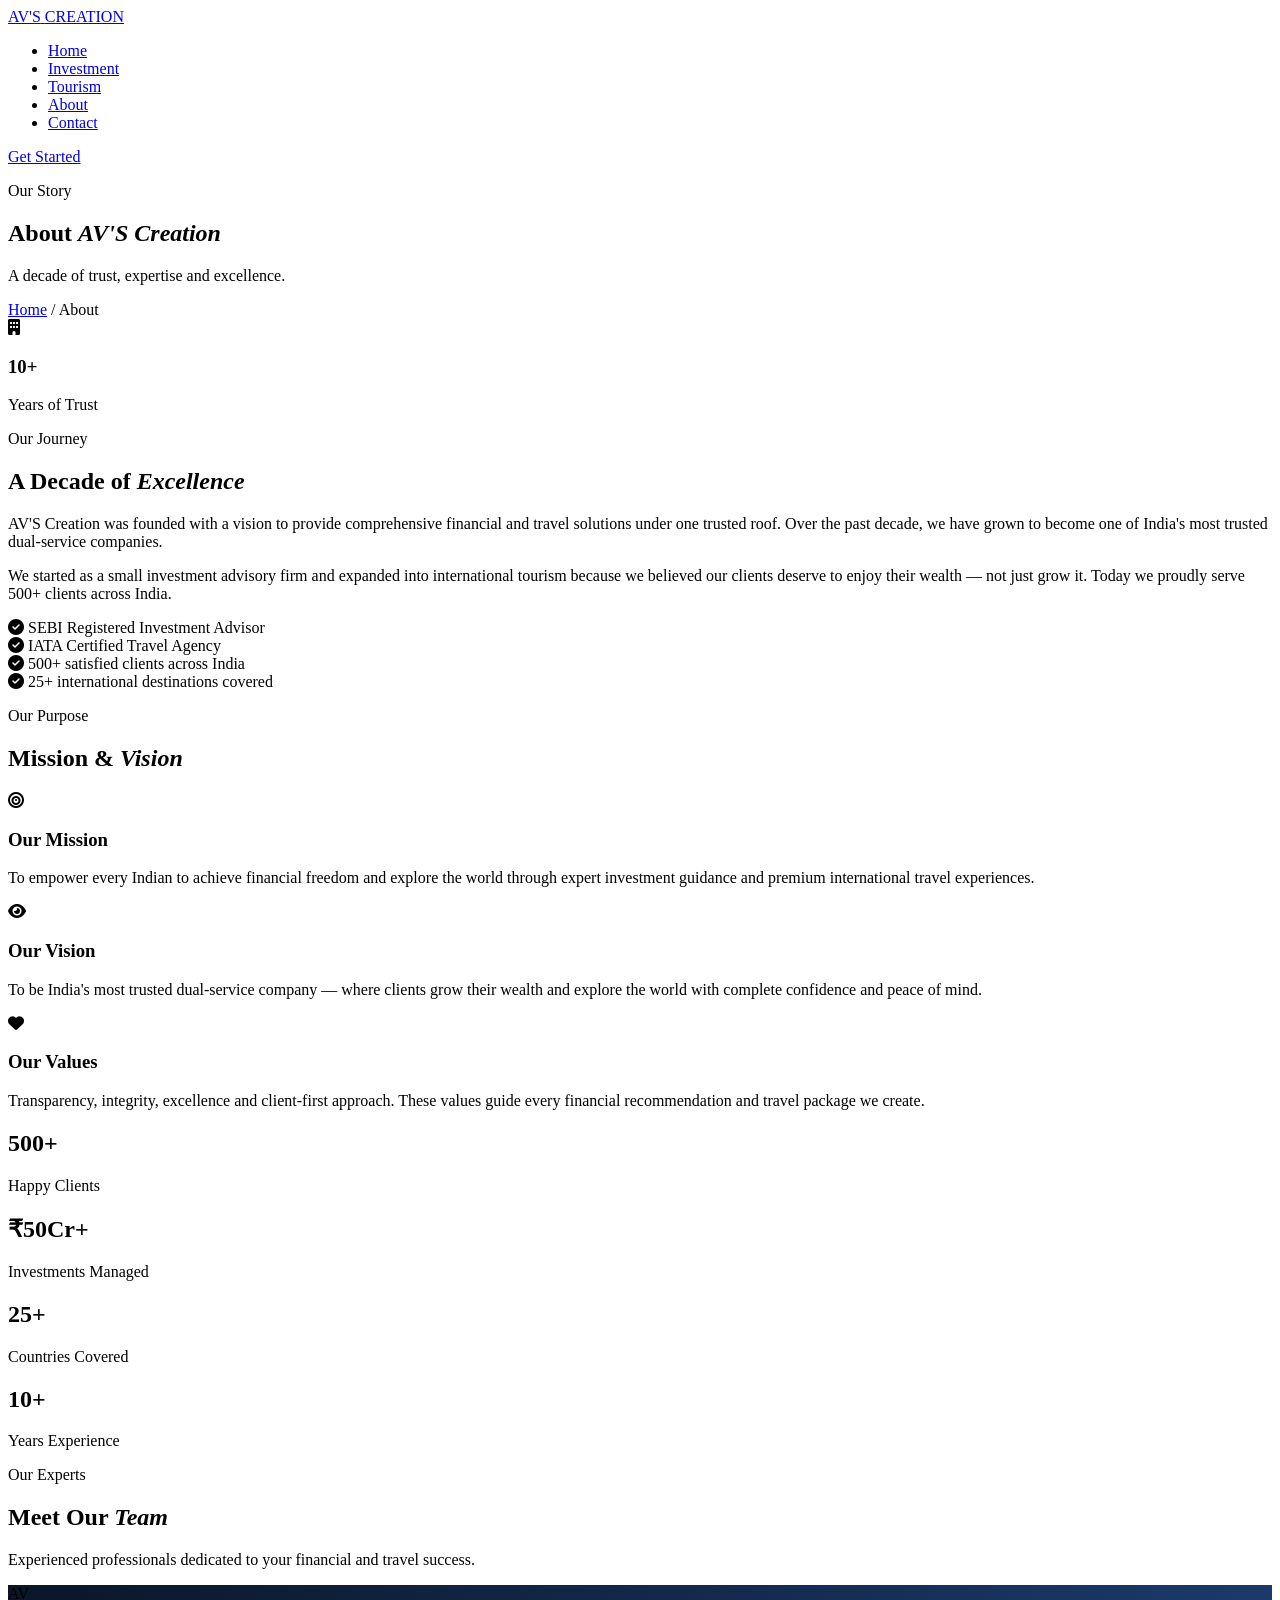
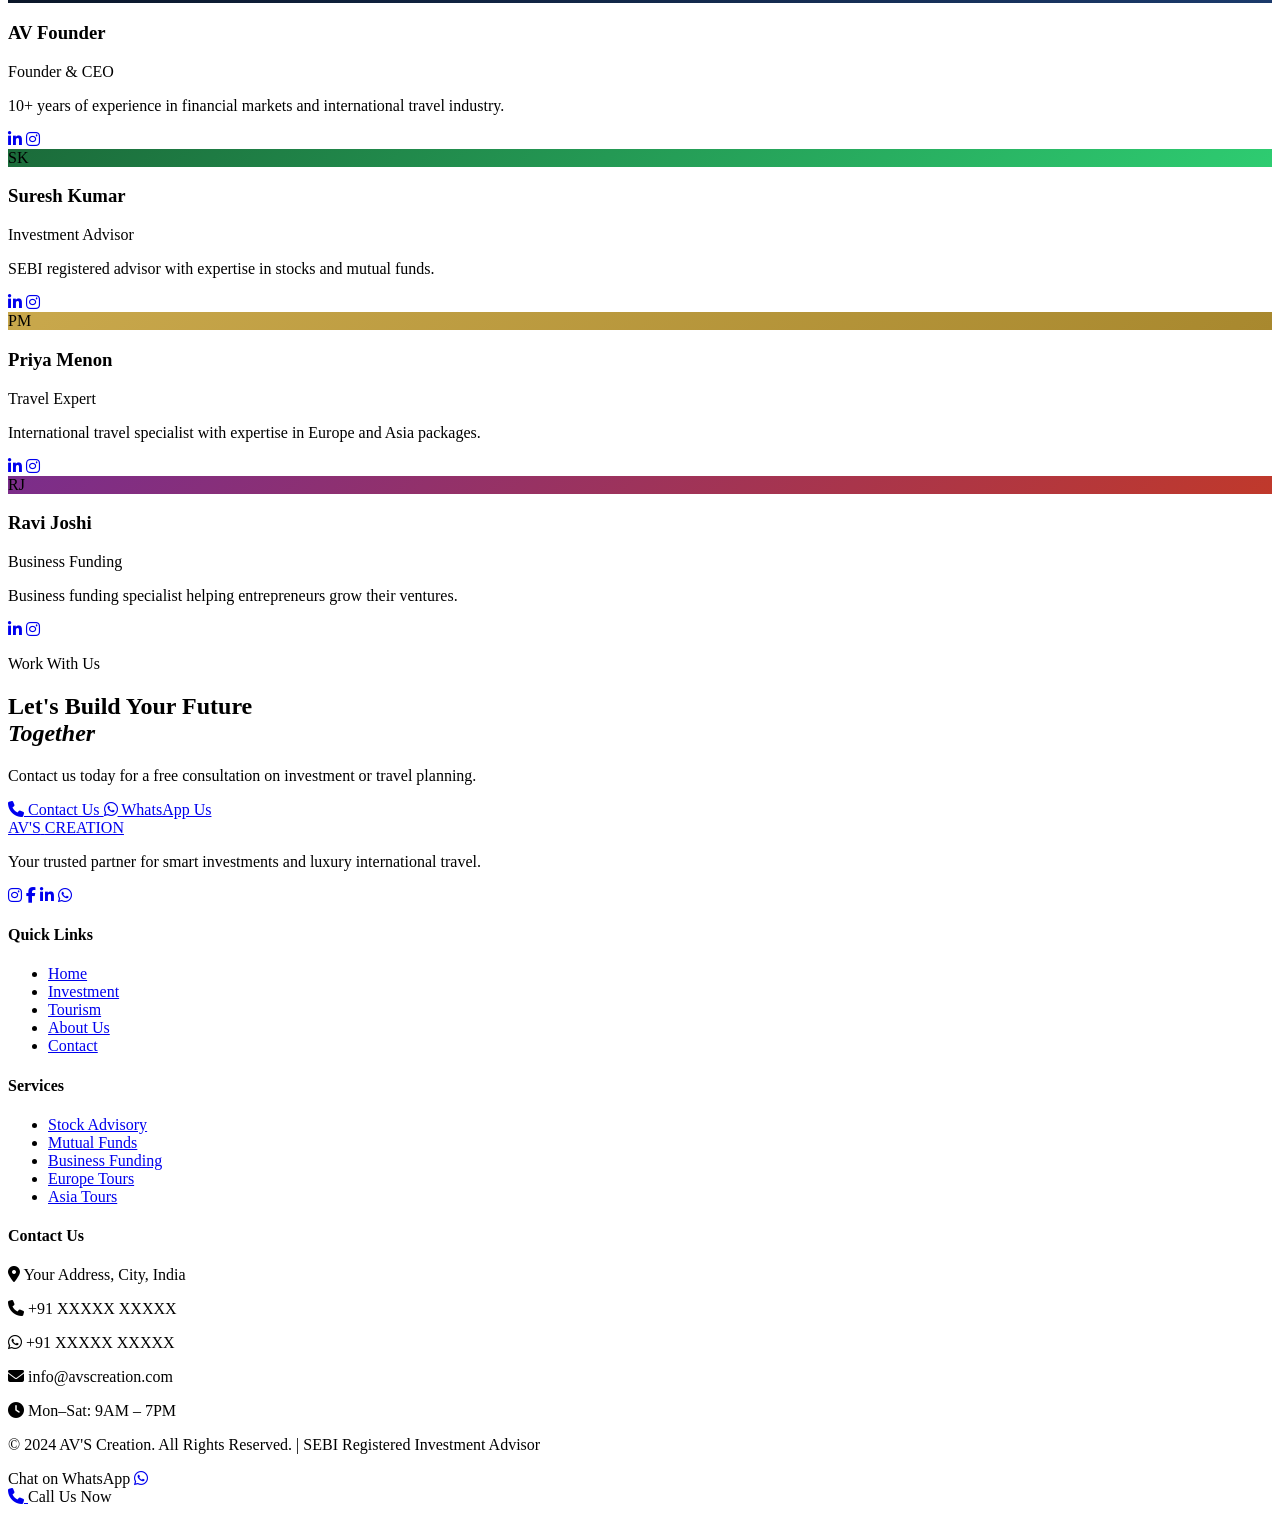
==== about.html @ 24274ece "Create about.html" ====
<!DOCTYPE html>
<html lang="en">
<head>
    <meta charset="UTF-8">
    <meta name="viewport" content="width=device-width, initial-scale=1.0">
    <title>About Us - AV'S Creation</title>
    <link rel="stylesheet" href="style.css">
    <link rel="stylesheet" href="https://cdnjs.cloudflare.com/ajax/libs/font-awesome/6.5.0/css/all.min.css">
    <link href="https://fonts.googleapis.com/css2?family=Playfair+Display:ital,wght@0,400;0,500;0,600;0,700;0,800;1,400;1,600&family=Poppins:wght@300;400;500;600;700&family=Cormorant+Garamond:ital,wght@0,300;0,400;0,600;1,300;1,400&display=swap" rel="stylesheet">
</head>
<body>

    <!-- NAVBAR -->
    <nav class="navbar scrolled" id="navbar">
        <div class="nav-container">
            <a href="index.html" class="logo">
                <span class="logo-text">AV'S</span>
                <span class="logo-sub">CREATION</span>
            </a>
            <ul class="nav-links" id="navLinks">
                <li><a href="index.html">Home</a></li>
                <li><a href="investment.html">Investment</a></li>
                <li><a href="tourism.html">Tourism</a></li>
                <li><a href="about.html" class="active">About</a></li>
                <li><a href="contact.html">Contact</a></li>
            </ul>
            <a href="contact.html" class="nav-btn">Get Started</a>
            <div class="hamburger" id="hamburger">
                <span></span>
                <span></span>
                <span></span>
            </div>
        </div>
    </nav>

    <!-- PAGE HERO -->
    <section class="page-hero">
        <div class="page-hero-overlay"></div>
        <div class="page-hero-content">
            <p class="section-tag">Our Story</p>
            <h1>About <em>AV'S Creation</em></h1>
            <p>A decade of trust, expertise and excellence.</p>
        </div>
        <div class="breadcrumb">
            <a href="index.html">Home</a>
            <span>/</span>
            <span>About</span>
        </div>
    </section>

    <!-- STORY -->
    <section class="section">
        <div class="container">
            <div class="two-col">
                <div class="two-col-img">
                    <div class="img-placeholder about-placeholder">
                        <i class="fas fa-building"></i>
                    </div>
                    <div class="experience-badge">
                        <h3>10+</h3>
                        <p>Years of Trust</p>
                    </div>
                </div>
                <div class="two-col-text">
                    <p class="section-tag">Our Journey</p>
                    <h2 class="section-title">A Decade of <em>Excellence</em></h2>
                    <p>AV'S Creation was founded with a vision to provide comprehensive financial and travel solutions under one trusted roof. Over the past decade, we have grown to become one of India's most trusted dual-service companies.</p>
                    <p style="margin-top: 1rem;">We started as a small investment advisory firm and expanded into international tourism because we believed our clients deserve to enjoy their wealth — not just grow it. Today we proudly serve 500+ clients across India.</p>
                    <div class="about-values">
                        <div class="about-value">
                            <i class="fas fa-check-circle"></i>
                            <span>SEBI Registered Investment Advisor</span>
                        </div>
                        <div class="about-value">
                            <i class="fas fa-check-circle"></i>
                            <span>IATA Certified Travel Agency</span>
                        </div>
                        <div class="about-value">
                            <i class="fas fa-check-circle"></i>
                            <span>500+ satisfied clients across India</span>
                        </div>
                        <div class="about-value">
                            <i class="fas fa-check-circle"></i>
                            <span>25+ international destinations covered</span>
                        </div>
                    </div>
                </div>
            </div>
        </div>
    </section>

    <!-- MISSION VISION -->
    <section class="section bg-light">
        <div class="container">
            <div class="section-header">
                <p class="section-tag">Our Purpose</p>
                <h2 class="section-title">Mission & <em>Vision</em></h2>
            </div>
            <div class="mv-grid">
                <div class="mv-card">
                    <div class="mv-icon">
                        <i class="fas fa-bullseye"></i>
                    </div>
                    <h3>Our Mission</h3>
                    <p>To empower every Indian to achieve financial freedom and explore the world through expert investment guidance and premium international travel experiences.</p>
                </div>
                <div class="mv-card">
                    <div class="mv-icon">
                        <i class="fas fa-eye"></i>
                    </div>
                    <h3>Our Vision</h3>
                    <p>To be India's most trusted dual-service company — where clients grow their wealth and explore the world with complete confidence and peace of mind.</p>
                </div>
                <div class="mv-card">
                    <div class="mv-icon">
                        <i class="fas fa-heart"></i>
                    </div>
                    <h3>Our Values</h3>
                    <p>Transparency, integrity, excellence and client-first approach. These values guide every financial recommendation and travel package we create.</p>
                </div>
            </div>
        </div>
    </section>

    <!-- STATS -->
    <section class="section bg-navy">
        <div class="container">
            <div class="stats-full-grid">
                <div class="stat-full-item">
                    <h2>500+</h2>
                    <p>Happy Clients</p>
                </div>
                <div class="stat-full-item">
                    <h2>₹50Cr+</h2>
                    <p>Investments Managed</p>
                </div>
                <div class="stat-full-item">
                    <h2>25+</h2>
                    <p>Countries Covered</p>
                </div>
                <div class="stat-full-item">
                    <h2>10+</h2>
                    <p>Years Experience</p>
                </div>
            </div>
        </div>
    </section>

    <!-- TEAM -->
    <section class="section">
        <div class="container">
            <div class="section-header">
                <p class="section-tag">Our Experts</p>
                <h2 class="section-title">Meet Our <em>Team</em></h2>
                <p class="section-desc">Experienced professionals dedicated to your financial and travel success.</p>
            </div>
            <div class="team-grid">
                <div class="team-card">
                    <div class="team-img" style="background: linear-gradient(135deg, #0A1628, #1B3A6B);">
                        <span>AV</span>
                    </div>
                    <div class="team-info">
                        <h3>AV Founder</h3>
                        <span>Founder & CEO</span>
                        <p>10+ years of experience in financial markets and international travel industry.</p>
                        <div class="team-social">
                            <a href="#"><i class="fab fa-linkedin-in"></i></a>
                            <a href="#"><i class="fab fa-instagram"></i></a>
                        </div>
                    </div>
                </div>
                <div class="team-card">
                    <div class="team-img" style="background: linear-gradient(135deg, #1B6B3A, #2ECC71);">
                        <span>SK</span>
                    </div>
                    <div class="team-info">
                        <h3>Suresh Kumar</h3>
                        <span>Investment Advisor</span>
                        <p>SEBI registered advisor with expertise in stocks and mutual funds.</p>
                        <div class="team-social">
                            <a href="#"><i class="fab fa-linkedin-in"></i></a>
                            <a href="#"><i class="fab fa-instagram"></i></a>
                        </div>
                    </div>
                </div>
                <div class="team-card">
                    <div class="team-img" style="background: linear-gradient(135deg, #C9A84C, #A8882E);">
                        <span>PM</span>
                    </div>
                    <div class="team-info">
                        <h3>Priya Menon</h3>
                        <span>Travel Expert</span>
                        <p>International travel specialist with expertise in Europe and Asia packages.</p>
                        <div class="team-social">
                            <a href="#"><i class="fab fa-linkedin-in"></i></a>
                            <a href="#"><i class="fab fa-instagram"></i></a>
                        </div>
                    </div>
                </div>
                <div class="team-card">
                    <div class="team-img" style="background: linear-gradient(135deg, #7b2d8b, #c0392b);">
                        <span>RJ</span>
                    </div>
                    <div class="team-info">
                        <h3>Ravi Joshi</h3>
                        <span>Business Funding</span>
                        <p>Business funding specialist helping entrepreneurs grow their ventures.</p>
                        <div class="team-social">
                            <a href="#"><i class="fab fa-linkedin-in"></i></a>
                            <a href="#"><i class="fab fa-instagram"></i></a>
                        </div>
                    </div>
                </div>
            </div>
        </div>
    </section>

    <!-- CTA -->
    <section class="cta-section">
        <div class="cta-overlay"></div>
        <div class="container">
            <div class="cta-content">
                <p class="section-tag">Work With Us</p>
                <h2>Let's Build Your Future<br><em>Together</em></h2>
                <p>Contact us today for a free consultation on investment or travel planning.</p>
                <div class="cta-btns">
                    <a href="contact.html" class="btn-primary">
                        <i class="fas fa-phone"></i> Contact Us
                    </a>
                    <a href="https://wa.me/+91XXXXXXXXXX" class="btn-whatsapp" target="_blank">
                        <i class="fab fa-whatsapp"></i> WhatsApp Us
                    </a>
                </div>
            </div>
        </div>
    </section>

    <!-- FOOTER -->
    <footer class="footer">
        <div class="container">
            <div class="footer-grid">
                <div class="footer-brand">
                    <a href="index.html" class="logo">
                        <span class="logo-text">AV'S</span>
                        <span class="logo-sub">CREATION</span>
                    </a>
                    <p>Your trusted partner for smart investments and luxury international travel.</p>
                    <div class="social-links">
                        <a href="#"><i class="fab fa-instagram"></i></a>
                        <a href="#"><i class="fab fa-facebook-f"></i></a>
                        <a href="#"><i class="fab fa-linkedin-in"></i></a>
                        <a href="#"><i class="fab fa-whatsapp"></i></a>
                    </div>
                </div>
                <div class="footer-col">
                    <h4>Quick Links</h4>
                    <ul>
                        <li><a href="index.html">Home</a></li>
                        <li><a href="investment.html">Investment</a></li>
                        <li><a href="tourism.html">Tourism</a></li>
                        <li><a href="about.html">About Us</a></li>
                        <li><a href="contact.html">Contact</a></li>
                    </ul>
                </div>
                <div class="footer-col">
                    <h4>Services</h4>
                    <ul>
                        <li><a href="investment.html">Stock Advisory</a></li>
                        <li><a href="investment.html">Mutual Funds</a></li>
                        <li><a href="investment.html">Business Funding</a></li>
                        <li><a href="tourism.html">Europe Tours</a></li>
                        <li><a href="tourism.html">Asia Tours</a></li>
                    </ul>
                </div>
                <div class="footer-col">
                    <h4>Contact Us</h4>
                    <div class="footer-contact">
                        <p><i class="fas fa-map-marker-alt"></i> Your Address, City, India</p>
                        <p><i class="fas fa-phone"></i> +91 XXXXX XXXXX</p>
                        <p><i class="fab fa-whatsapp"></i> +91 XXXXX XXXXX</p>
                        <p><i class="fas fa-envelope"></i> info@avscreation.com</p>
                        <p><i class="fas fa-clock"></i> Mon–Sat: 9AM – 7PM</p>
                    </div>
                </div>
            </div>
            <div class="footer-bottom">
                <p>© 2024 AV'S Creation. All Rights Reserved. | SEBI Registered Investment Advisor</p>
            </div>
        </div>
    </footer>

    <!-- FLOATING BUTTONS -->
    <div class="whatsapp-float">
        <span class="whatsapp-label">Chat on WhatsApp</span>
        <a href="https://wa.me/+91XXXXXXXXXX" target="_blank" class="whatsapp-btn">
            <i class="fab fa-whatsapp"></i>
        </a>
    </div>

    <div class="call-float">
        <a href="tel:+91XXXXXXXXXX" class="call-btn">
            <i class="fas fa-phone"></i>
        </a>
        <span class="call-label">Call Us Now</span>
    </div>

    <script src="script.js"></script>
</body>
</html>
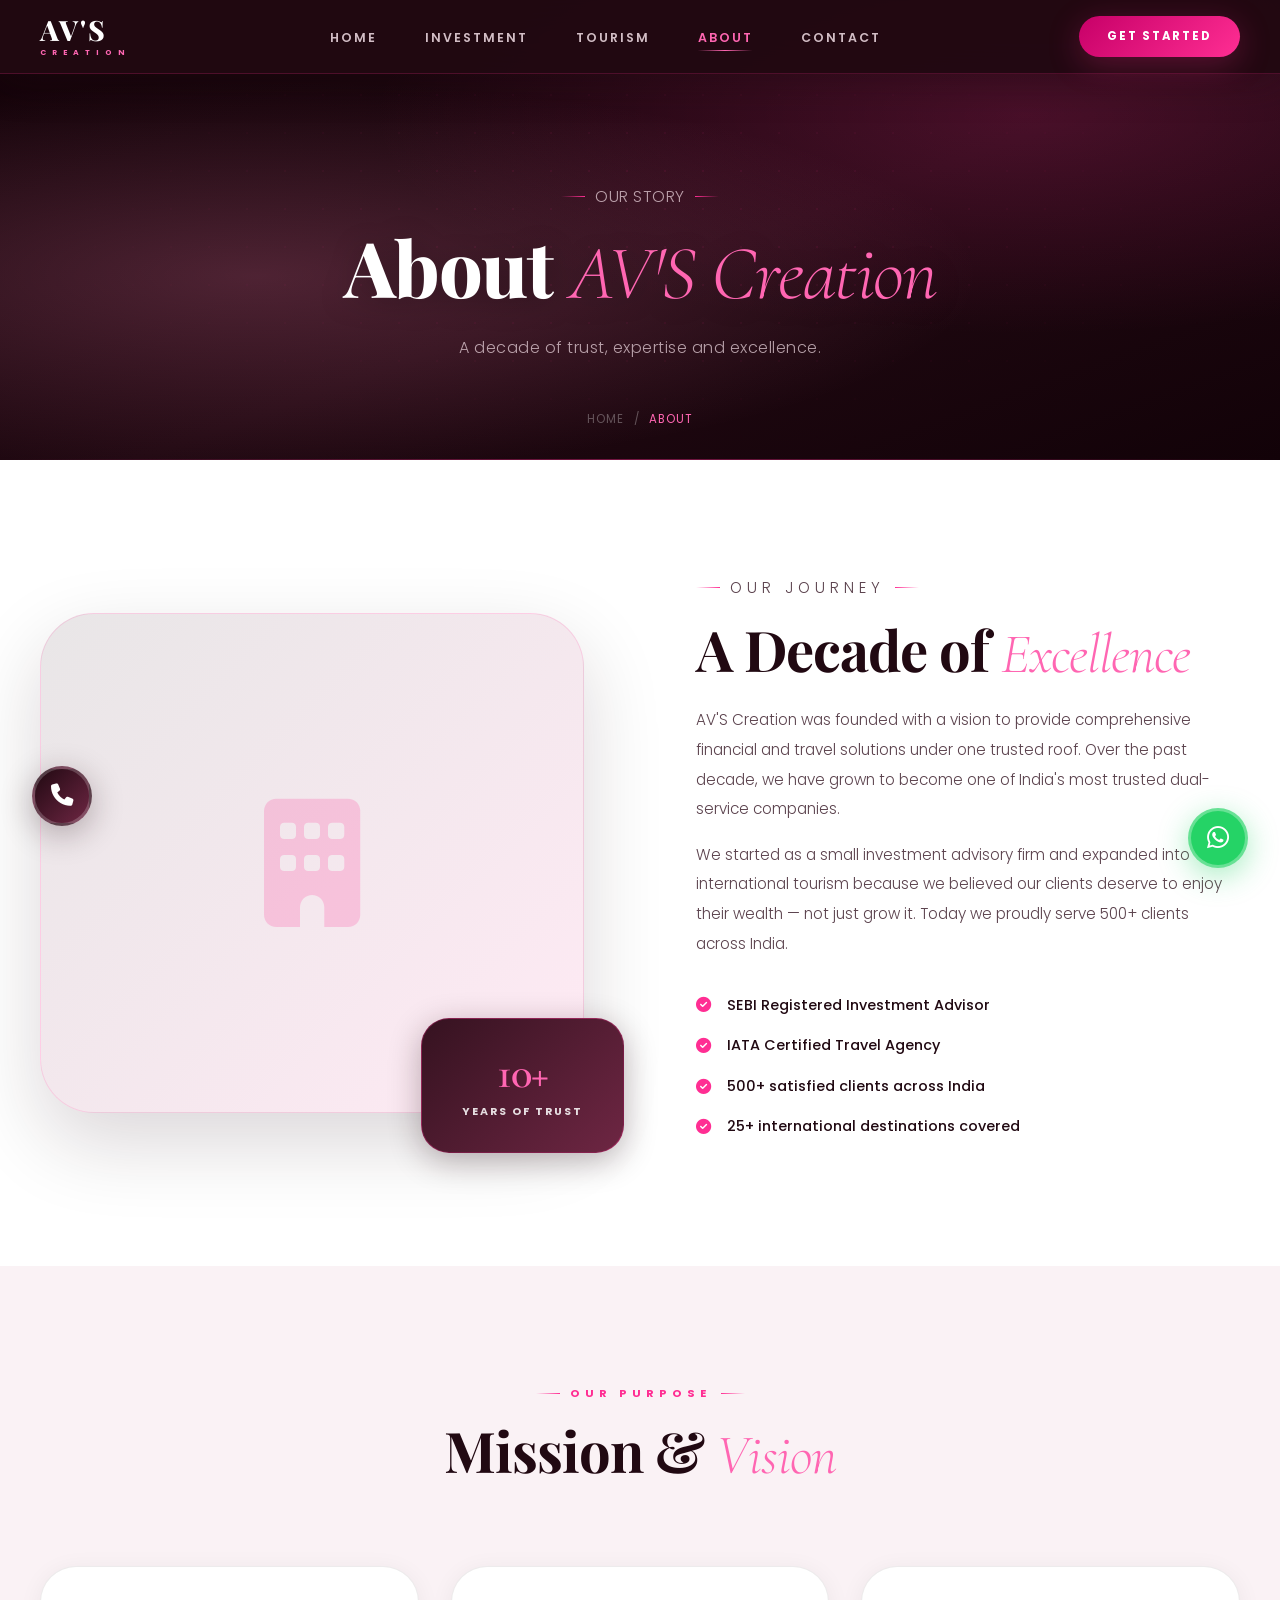
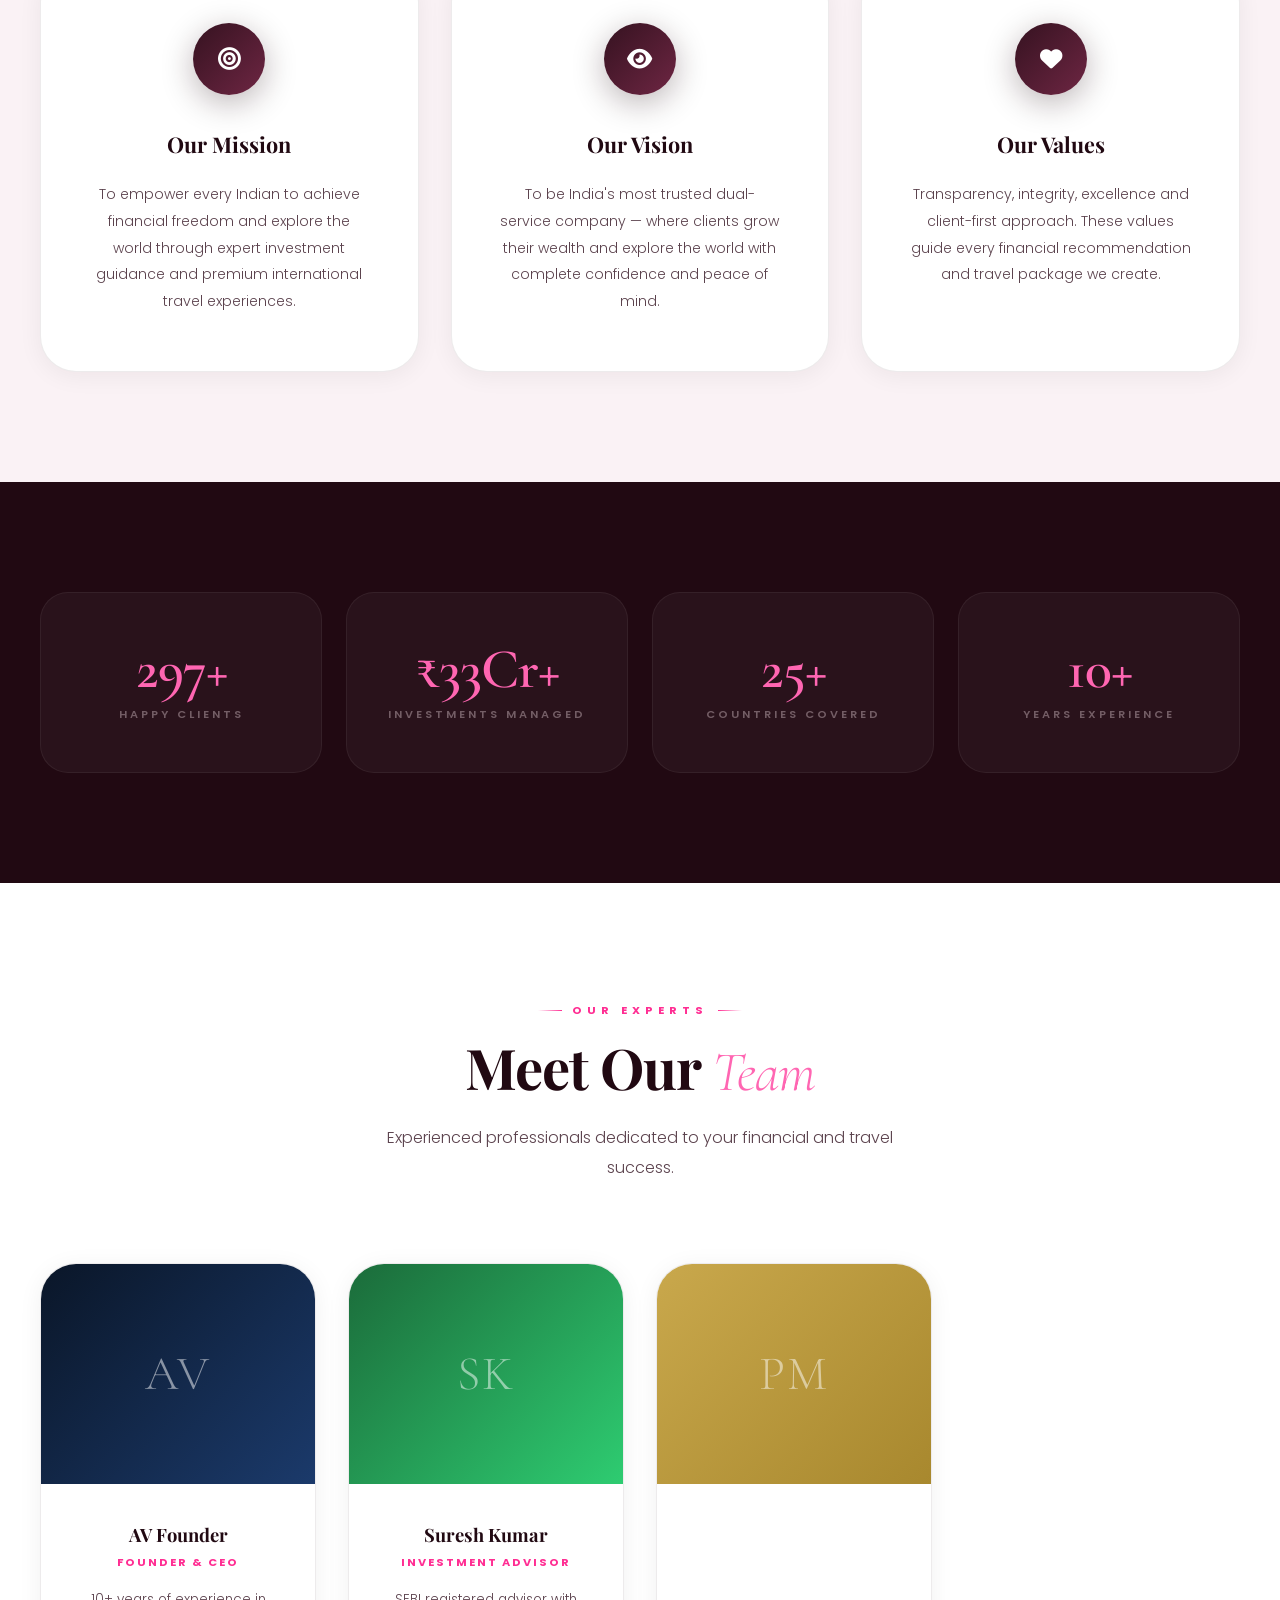
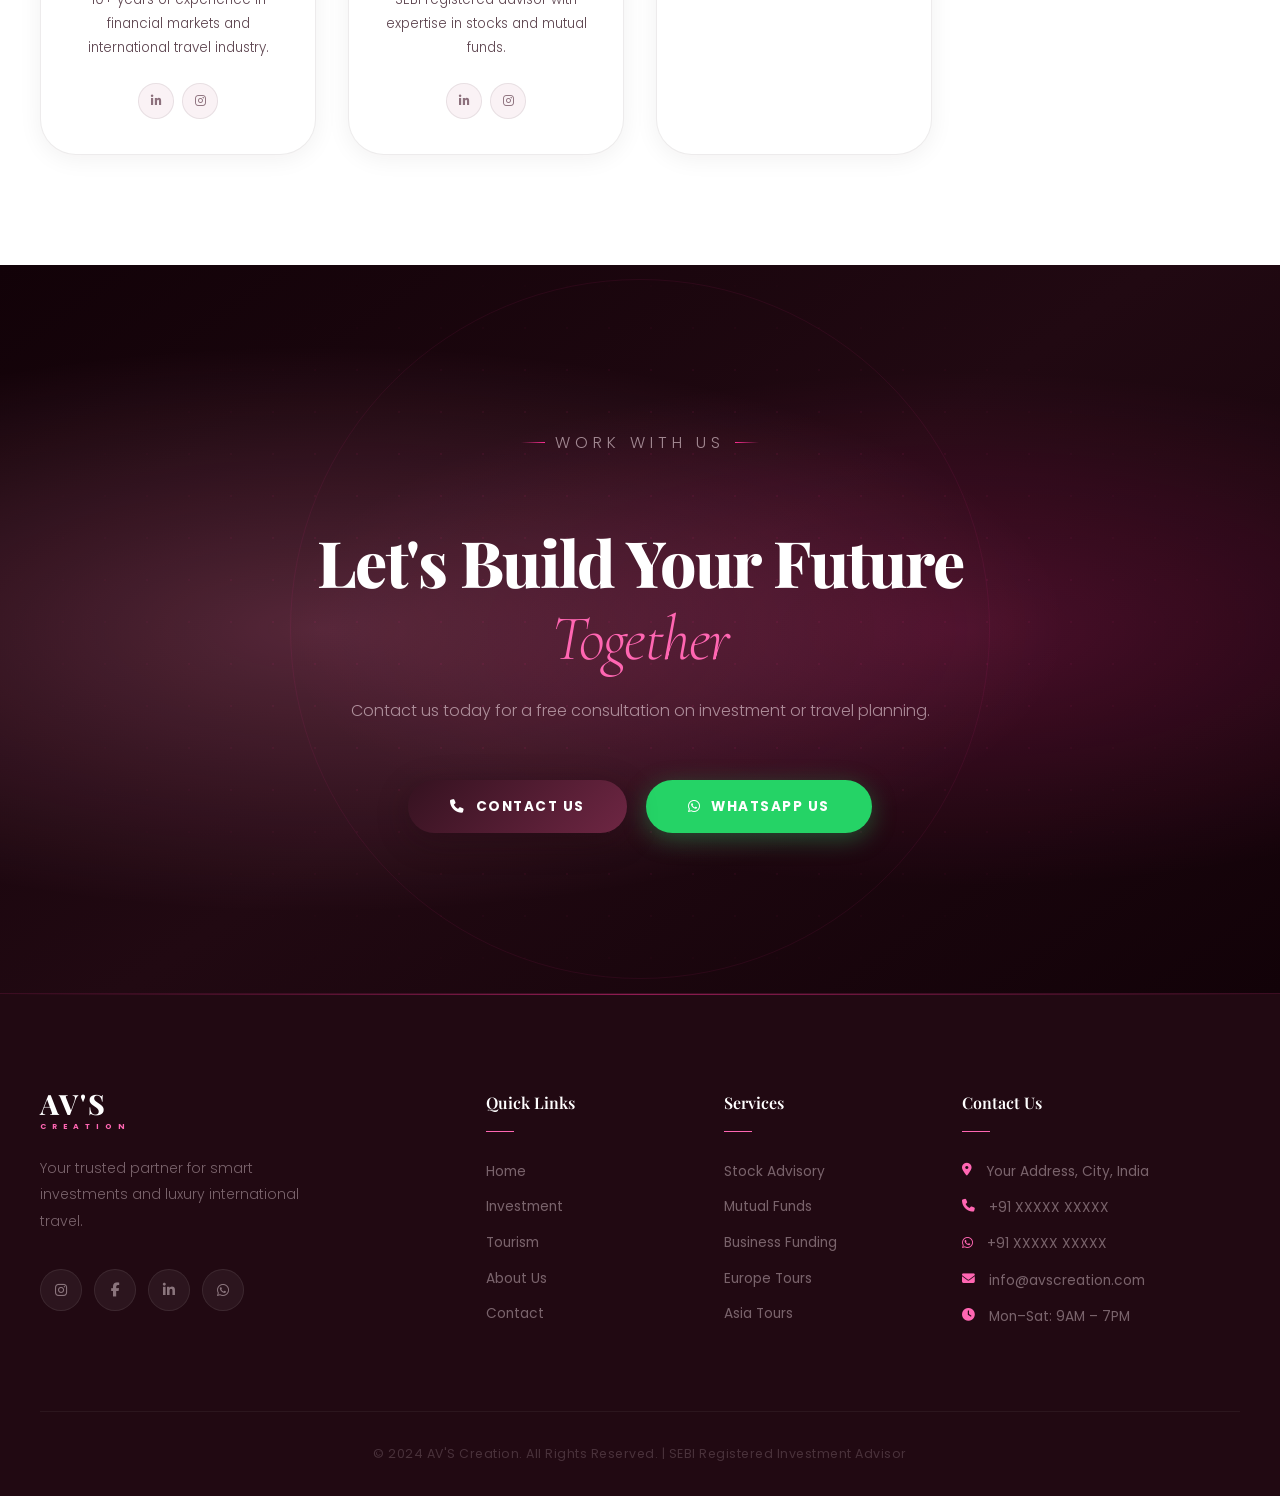
==== commit a4a53dec: "Update about.html" ====
--- a/about.html
+++ b/about.html
@@ -187,27 +187,6 @@
                     <div class="team-img" style="background: linear-gradient(135deg, #C9A84C, #A8882E);">
                         <span>PM</span>
                     </div>
-                    <div class="team-info">
-                        <h3>Priya Menon</h3>
-                        <span>Travel Expert</span>
-                        <p>International travel specialist with expertise in Europe and Asia packages.</p>
-                        <div class="team-social">
-                            <a href="#"><i class="fab fa-linkedin-in"></i></a>
-                            <a href="#"><i class="fab fa-instagram"></i></a>
-                        </div>
-                    </div>
-                </div>
-                <div class="team-card">
-                    <div class="team-img" style="background: linear-gradient(135deg, #7b2d8b, #c0392b);">
-                        <span>RJ</span>
-                    </div>
-                    <div class="team-info">
-                        <h3>Ravi Joshi</h3>
-                        <span>Business Funding</span>
-                        <p>Business funding specialist helping entrepreneurs grow their ventures.</p>
-                        <div class="team-social">
-                            <a href="#"><i class="fab fa-linkedin-in"></i></a>
-                            <a href="#"><i class="fab fa-instagram"></i></a>
                         </div>
                     </div>
                 </div>
--- a/style.css
+++ b/style.css
@@ -0,0 +1,2986 @@
+/* ========================================
+   AV'S CREATION - PREMIUM CSS v2.0
+   Deep Wine + Vibrant Pink + Rose Gold
+   ======================================== */
+
+@import url('https://fonts.googleapis.com/css2?family=Playfair+Display:ital,wght@0,400;0,500;0,600;0,700;0,800;1,400;1,600&family=Poppins:wght@300;400;500;600;700&family=Cormorant+Garamond:ital,wght@0,300;0,400;0,600;1,300;1,400&display=swap');
+
+/* ========== RESET ========== */
+*, *::before, *::after {
+    margin: 0;
+    padding: 0;
+    box-sizing: border-box;
+}
+
+/* ========== VARIABLES ========== */
+:root {
+    --navy: #210912;
+    --navy-2: #351220;
+    --navy-3: #4A1B2E;
+    --navy-light: #6E2643;
+    --navy-pale: #FFEBF2;
+
+    --gold: #FF2E93;
+    --gold-light: #FF66B2;
+    --gold-dark: #C70068;
+    --gold-pale: #FFF0F6;
+    --gold-glow: rgba(255, 46, 147, 0.3);
+
+    --green: #FF85B3;
+    --green-light: #FFAEC9;
+    --green-dark: #D44D80;
+    --green-pale: #FFF5F8;
+
+    --white: #FFFFFF;
+    --off-white: #FFFBFD;
+    --light: #FAF2F5;
+    --beige: #FDF6F8;
+    --black: #120208;
+    --dark: #1F050F;
+
+    --text-primary: #210912;
+    --text-secondary: #5C434E;
+    --text-muted: #8C707C;
+    --text-light: rgba(255, 235, 242, 0.6);
+
+    --border: rgba(33, 9, 18, 0.08);
+    --border-gold: rgba(255, 46, 147, 0.3);
+    --border-navy: rgba(33, 9, 18, 0.2);
+
+    --font-display: 'Cormorant Garamond', serif;
+    --font-heading: 'Playfair Display', serif;
+    --font-body: 'Poppins', sans-serif;
+
+    --ease: cubic-bezier(0.16, 1, 0.3, 1);
+    --transition: all 0.4s var(--ease);
+    --transition-slow: all 0.7s var(--ease);
+
+    --shadow-sm: 0 4px 24px rgba(33, 9, 18, 0.06);
+    --shadow-md: 0 8px 40px rgba(33, 9, 18, 0.1);
+    --shadow-lg: 0 20px 60px rgba(33, 9, 18, 0.12);
+    --shadow-xl: 0 30px 80px rgba(33, 9, 18, 0.16);
+    --shadow-gold: 0 8px 32px rgba(255, 46, 147, 0.25);
+    --shadow-gold-lg: 0 16px 50px rgba(255, 46, 147, 0.35);
+    --shadow-green: 0 8px 32px rgba(255, 133, 179, 0.25);
+    --shadow-navy: 0 8px 32px rgba(33, 9, 18, 0.3);
+
+    --radius-sm: 12px;
+    --radius: 18px;
+    --radius-lg: 28px;
+    --radius-xl: 36px;
+    --radius-2xl: 54px;
+}
+
+/* ========== BASE ========== */
+html { scroll-behavior: smooth; font-size: 16px; }
+
+body {
+    font-family: var(--font-body);
+    color: var(--text-primary);
+    background: var(--white);
+    overflow-x: hidden;
+    line-height: 1.6;
+    -webkit-font-smoothing: antialiased;
+}
+
+a { text-decoration: none; color: inherit; transition: var(--transition); }
+ul { list-style: none; }
+img { width: 100%; height: 100%; object-fit: cover; display: block; }
+button { font-family: var(--font-body); cursor: pointer; border: none; outline: none; background: none; }
+input, select, textarea { font-family: var(--font-body); outline: none; }
+
+/* ========== SELECTION & SCROLLBAR ========== */
+::selection { background: var(--navy); color: var(--white); }
+::-webkit-scrollbar { width: 6px; }
+::-webkit-scrollbar-track { background: var(--dark); }
+::-webkit-scrollbar-thumb {
+    background: linear-gradient(180deg, var(--gold), var(--green));
+    border-radius: 3px;
+}
+
+/* ========== LAYOUT ========== */
+.container { max-width: 1280px; margin: 0 auto; padding: 0 2.5rem; width: 100%; }
+.section { padding: 110px 0; }
+.bg-navy { background: var(--navy); }
+.bg-light { background: var(--light); }
+.bg-beige { background: var(--beige); }
+
+/* ========== TYPOGRAPHY ========== */
+.section-tag {
+    display: inline-flex;
+    align-items: center;
+    gap: 10px;
+    font-size: 0.7rem;
+    font-weight: 700;
+    letter-spacing: 5px;
+    text-transform: uppercase;
+    color: var(--gold);
+    margin-bottom: 1rem;
+}
+
+.section-tag::before {
+    content: '';
+    display: block;
+    width: 24px;
+    height: 1px;
+    background: linear-gradient(90deg, transparent, var(--gold));
+}
+
+.section-tag::after {
+    content: '';
+    display: block;
+    width: 24px;
+    height: 1px;
+    background: linear-gradient(90deg, var(--gold), transparent);
+}
+
+.section-title {
+    font-family: var(--font-heading);
+    font-size: clamp(2.2rem, 4.5vw, 3.5rem);
+    font-weight: 700;
+    color: var(--text-primary);
+    line-height: 1.12;
+    margin-bottom: 1.2rem;
+    letter-spacing: -1px;
+}
+
+.section-title.white { color: var(--white); }
+
+.section-title em {
+    font-style: italic;
+    color: var(--gold-light);
+    font-family: var(--font-display);
+    font-weight: 300;
+}
+
+.section-desc {
+    font-size: 1rem;
+    color: var(--text-secondary);
+    max-width: 560px;
+    margin: 0 auto;
+    line-height: 1.9;
+    font-weight: 300;
+}
+
+.section-desc.light { color: var(--text-light); }
+.section-header { text-align: center; margin-bottom: 5rem; }
+.section-header.left { text-align: left; }
+.section-header.left .section-desc { margin: 0; }
+.section-cta { text-align: center; margin-top: 4rem; }
+
+/* ========== BUTTONS ========== */
+.btn-primary {
+    display: inline-flex;
+    align-items: center;
+    justify-content: center;
+    gap: 10px;
+    padding: 16px 42px;
+    background: linear-gradient(135deg, var(--navy-2), var(--navy-light));
+    color: var(--white);
+    border-radius: 50px;
+    font-weight: 700;
+    font-size: 0.85rem;
+    letter-spacing: 1.5px;
+    text-transform: uppercase;
+    transition: var(--transition);
+    border: none;
+    box-shadow: var(--shadow-navy);
+    cursor: pointer;
+    white-space: nowrap;
+    position: relative;
+    overflow: hidden;
+}
+
+.btn-primary::before {
+    content: '';
+    position: absolute;
+    top: 0;
+    left: -100%;
+    width: 100%;
+    height: 100%;
+    background: linear-gradient(90deg, transparent, rgba(255,255,255,0.2), transparent);
+    transition: left 0.6s var(--ease);
+}
+
+.btn-primary:hover::before { left: 100%; }
+.btn-primary:hover {
+    transform: translateY(-3px);
+    box-shadow: 0 12px 35px rgba(33, 9, 18, 0.4);
+    color: var(--white);
+}
+
+.btn-gold {
+    display: inline-flex;
+    align-items: center;
+    justify-content: center;
+    gap: 10px;
+    padding: 16px 42px;
+    background: linear-gradient(135deg, var(--gold-dark), var(--gold), var(--gold-light));
+    color: var(--white);
+    border-radius: 50px;
+    font-weight: 700;
+    font-size: 0.85rem;
+    letter-spacing: 1.5px;
+    text-transform: uppercase;
+    transition: var(--transition);
+    border: none;
+    box-shadow: var(--shadow-gold);
+    cursor: pointer;
+    white-space: nowrap;
+    position: relative;
+    overflow: hidden;
+}
+
+.btn-gold::before {
+    content: '';
+    position: absolute;
+    top: 0;
+    left: -100%;
+    width: 100%;
+    height: 100%;
+    background: linear-gradient(90deg, transparent, rgba(255,255,255,0.3), transparent);
+    transition: left 0.6s var(--ease);
+}
+
+.btn-gold:hover::before { left: 100%; }
+.btn-gold:hover {
+    transform: translateY(-3px);
+    box-shadow: var(--shadow-gold-lg);
+    color: var(--white);
+}
+
+.btn-green {
+    display: inline-flex;
+    align-items: center;
+    justify-content: center;
+    gap: 10px;
+    padding: 16px 42px;
+    background: linear-gradient(135deg, var(--green-dark), var(--green), var(--green-light));
+    color: var(--white);
+    border-radius: 50px;
+    font-weight: 700;
+    font-size: 0.85rem;
+    letter-spacing: 1.5px;
+    text-transform: uppercase;
+    transition: var(--transition);
+    border: none;
+    box-shadow: var(--shadow-green);
+    cursor: pointer;
+    white-space: nowrap;
+}
+
+.btn-green:hover {
+    transform: translateY(-3px);
+    box-shadow: 0 16px 50px rgba(255, 133, 179, 0.5);
+    color: var(--white);
+}
+
+.btn-outline-white {
+    display: inline-flex;
+    align-items: center;
+    justify-content: center;
+    gap: 10px;
+    padding: 16px 42px;
+    background: transparent;
+    color: var(--white);
+    border-radius: 50px;
+    font-weight: 600;
+    font-size: 0.85rem;
+    letter-spacing: 1.5px;
+    text-transform: uppercase;
+    border: 1.5px solid rgba(255,255,255,0.4);
+    transition: var(--transition);
+    cursor: pointer;
+    white-space: nowrap;
+    backdrop-filter: blur(10px);
+}
+
+.btn-outline-white:hover {
+    background: rgba(255,255,255,0.15);
+    border-color: rgba(255,255,255,0.7);
+    transform: translateY(-3px);
+    color: var(--white);
+}
+
+.btn-outline-gold {
+    display: inline-flex;
+    align-items: center;
+    justify-content: center;
+    gap: 10px;
+    padding: 16px 42px;
+    background: transparent;
+    color: var(--gold);
+    border-radius: 50px;
+    font-weight: 700;
+    font-size: 0.85rem;
+    letter-spacing: 1.5px;
+    text-transform: uppercase;
+    border: 1.5px solid var(--gold);
+    transition: var(--transition);
+    cursor: pointer;
+    white-space: nowrap;
+    position: relative;
+    overflow: hidden;
+}
+
+.btn-outline-gold::before {
+    content: '';
+    position: absolute;
+    inset: 0;
+    background: linear-gradient(135deg, var(--gold-dark), var(--gold), var(--gold-light));
+    opacity: 0;
+    transition: opacity 0.4s var(--ease);
+}
+
+.btn-outline-gold:hover {
+    color: var(--white);
+    transform: translateY(-3px);
+    box-shadow: var(--shadow-gold);
+}
+
+.btn-outline-gold:hover::before { opacity: 1; }
+.btn-outline-gold span,
+.btn-outline-gold i { position: relative; z-index: 1; }
+
+.btn-whatsapp {
+    display: inline-flex;
+    align-items: center;
+    justify-content: center;
+    gap: 10px;
+    padding: 16px 42px;
+    background: #25D366;
+    color: var(--white);
+    border-radius: 50px;
+    font-weight: 700;
+    font-size: 0.85rem;
+    letter-spacing: 1.5px;
+    text-transform: uppercase;
+    transition: var(--transition);
+    border: none;
+    box-shadow: 0 6px 25px rgba(37, 211, 102, 0.35);
+    cursor: pointer;
+    white-space: nowrap;
+}
+
+.btn-whatsapp:hover {
+    transform: translateY(-3px);
+    box-shadow: 0 12px 35px rgba(37, 211, 102, 0.5);
+    color: var(--white);
+    background: #20BA5A;
+}
+
+.btn-service {
+    display: inline-flex;
+    align-items: center;
+    gap: 8px;
+    font-size: 0.82rem;
+    font-weight: 700;
+    color: var(--gold);
+    letter-spacing: 1px;
+    text-transform: uppercase;
+    transition: var(--transition);
+    margin-top: 1.5rem;
+    padding: 10px 0;
+    border-bottom: 1px solid rgba(255, 46, 147, 0.3);
+}
+
+.btn-service:hover { color: var(--gold-dark); gap: 14px; }
+
+.btn-tour {
+    display: inline-flex;
+    align-items: center;
+    padding: 12px 28px;
+    background: linear-gradient(135deg, var(--gold-dark), var(--gold));
+    color: var(--white);
+    border-radius: 50px;
+    font-size: 0.78rem;
+    font-weight: 700;
+    letter-spacing: 1.5px;
+    text-transform: uppercase;
+    transform: translateY(15px);
+    transition: var(--transition);
+    box-shadow: var(--shadow-gold);
+}
+
+.btn-full {
+    width: 100%;
+    border-radius: var(--radius);
+    padding: 18px;
+    font-size: 0.9rem;
+    letter-spacing: 2px;
+}
+
+/* ========== FLOATING BUTTONS ========== */
+.whatsapp-float {
+    position: fixed;
+    bottom: 2rem;
+    right: 2rem;
+    z-index: 9998;
+    display: flex;
+    flex-direction: column;
+    align-items: flex-end;
+    gap: 0.75rem;
+}
+
+.whatsapp-btn {
+    width: 60px;
+    height: 60px;
+    border-radius: 50%;
+    background: #25D366;
+    display: flex;
+    align-items: center;
+    justify-content: center;
+    font-size: 1.6rem;
+    color: var(--white);
+    box-shadow: 0 8px 30px rgba(37, 211, 102, 0.4);
+    transition: var(--transition);
+    animation: pulseWhatsapp 2.5s ease-in-out infinite;
+    cursor: pointer;
+    border: 3px solid rgba(255,255,255,0.3);
+    text-decoration: none;
+}
+
+.whatsapp-btn:hover {
+    transform: scale(1.12) translateY(-3px);
+    box-shadow: 0 14px 40px rgba(37, 211, 102, 0.55);
+    color: var(--white);
+}
+
+.whatsapp-label {
+    background: var(--white);
+    color: var(--dark);
+    font-size: 0.72rem;
+    font-weight: 700;
+    padding: 6px 14px;
+    border-radius: 50px;
+    letter-spacing: 1px;
+    text-transform: uppercase;
+    box-shadow: var(--shadow-sm);
+    white-space: nowrap;
+    opacity: 0;
+    transform: translateX(10px);
+    transition: var(--transition);
+    pointer-events: none;
+}
+
+.whatsapp-float:hover .whatsapp-label {
+    opacity: 1;
+    transform: translateX(0);
+}
+
+.call-float {
+    position: fixed;
+    bottom: 2rem;
+    left: 2rem;
+    z-index: 9998;
+    display: flex;
+    flex-direction: column;
+    align-items: flex-start;
+    gap: 0.75rem;
+}
+
+.call-btn {
+    width: 60px;
+    height: 60px;
+    border-radius: 50%;
+    background: linear-gradient(135deg, var(--navy), var(--navy-light));
+    display: flex;
+    align-items: center;
+    justify-content: center;
+    font-size: 1.4rem;
+    color: var(--white);
+    box-shadow: var(--shadow-navy);
+    transition: var(--transition);
+    animation: pulseCall 2.5s ease-in-out infinite;
+    cursor: pointer;
+    border: 3px solid rgba(255,255,255,0.2);
+    text-decoration: none;
+}
+
+.call-btn:hover {
+    transform: scale(1.12) translateY(-3px);
+    color: var(--white);
+}
+
+.call-label {
+    background: var(--white);
+    color: var(--dark);
+    font-size: 0.72rem;
+    font-weight: 700;
+    padding: 6px 14px;
+    border-radius: 50px;
+    letter-spacing: 1px;
+    text-transform: uppercase;
+    box-shadow: var(--shadow-sm);
+    white-space: nowrap;
+    opacity: 0;
+    transform: translateX(-10px);
+    transition: var(--transition);
+    pointer-events: none;
+}
+
+.call-float:hover .call-label {
+    opacity: 1;
+    transform: translateX(0);
+}
+
+/* ========== NAVBAR ========== */
+.navbar {
+    position: fixed;
+    top: 0;
+    left: 0;
+    width: 100%;
+    z-index: 9999;
+    padding: 1.8rem 0;
+    transition: var(--transition);
+    background: transparent;
+}
+
+.navbar.scrolled {
+    background: rgba(33, 9, 18, 0.94);
+    backdrop-filter: blur(30px);
+    -webkit-backdrop-filter: blur(30px);
+    padding: 1rem 0;
+    border-bottom: 1px solid rgba(255, 46, 147, 0.2);
+    box-shadow: 0 4px 40px rgba(33, 9, 18, 0.4);
+}
+
+.nav-container {
+    max-width: 1280px;
+    margin: 0 auto;
+    padding: 0 2.5rem;
+    display: flex;
+    align-items: center;
+    justify-content: space-between;
+    gap: 2rem;
+}
+
+.logo {
+    display: flex;
+    flex-direction: column;
+    line-height: 1;
+    flex-shrink: 0;
+    text-decoration: none;
+}
+
+.logo-text {
+    font-family: var(--font-heading);
+    font-size: 1.75rem;
+    font-weight: 800;
+    color: var(--white);
+    letter-spacing: 2px;
+    line-height: 1;
+    transition: var(--transition);
+}
+
+.logo-sub {
+    font-size: 0.48rem;
+    font-weight: 700;
+    letter-spacing: 6px;
+    color: var(--gold-light);
+    margin-top: 5px;
+    text-transform: uppercase;
+}
+
+.nav-links {
+    display: flex;
+    align-items: center;
+    gap: 3rem;
+    margin: 0 auto;
+}
+
+.nav-links a {
+    font-size: 0.78rem;
+    font-weight: 600;
+    color: rgba(255, 235, 242, 0.8);
+    letter-spacing: 2px;
+    text-transform: uppercase;
+    position: relative;
+    padding-bottom: 3px;
+}
+
+.nav-links a::after {
+    content: '';
+    position: absolute;
+    bottom: -2px;
+    left: 50%;
+    transform: translateX(-50%);
+    width: 0;
+    height: 1px;
+    background: linear-gradient(90deg, transparent, var(--gold-light), transparent);
+    transition: width 0.4s var(--ease);
+}
+
+.nav-links a:hover { color: var(--gold-light); }
+.nav-links a:hover::after { width: 100%; }
+.nav-links a.active { color: var(--gold-light); }
+.nav-links a.active::after { width: 100%; }
+
+.nav-btn {
+    display: inline-flex;
+    align-items: center;
+    padding: 11px 28px;
+    background: linear-gradient(135deg, var(--gold-dark), var(--gold));
+    color: var(--white) !important;
+    border-radius: 50px;
+    font-size: 0.72rem;
+    font-weight: 700;
+    letter-spacing: 2px;
+    text-transform: uppercase;
+    border: none;
+    flex-shrink: 0;
+    box-shadow: var(--shadow-gold);
+    transition: var(--transition);
+    position: relative;
+    overflow: hidden;
+}
+
+.nav-btn::before {
+    content: '';
+    position: absolute;
+    top: 0;
+    left: -100%;
+    width: 100%;
+    height: 100%;
+    background: linear-gradient(90deg, transparent, rgba(255,255,255,0.3), transparent);
+    transition: left 0.5s var(--ease);
+}
+
+.nav-btn:hover::before { left: 100%; }
+.nav-btn:hover {
+    transform: translateY(-2px);
+    box-shadow: var(--shadow-gold-lg);
+    color: var(--white) !important;
+}
+
+.hamburger {
+    display: none;
+    flex-direction: column;
+    gap: 5px;
+    cursor: pointer;
+    z-index: 10001;
+    padding: 5px;
+}
+
+.hamburger span {
+    display: block;
+    width: 26px;
+    height: 1.5px;
+    background: var(--white);
+    border-radius: 2px;
+    transition: var(--transition);
+}
+
+.hamburger.active span:nth-child(1) { transform: translateY(6.5px) rotate(45deg); }
+.hamburger.active span:nth-child(2) { opacity: 0; transform: scaleX(0); }
+.hamburger.active span:nth-child(3) { transform: translateY(-6.5px) rotate(-45deg); }
+
+@media (max-width: 900px) {
+    .nav-links {
+        display: none;
+        position: fixed;
+        inset: 0;
+        background: var(--navy);
+        flex-direction: column;
+        align-items: center;
+        justify-content: center;
+        gap: 3rem;
+        z-index: 10000;
+    }
+
+    .nav-links::before {
+        content: '';
+        position: absolute;
+        inset: 0;
+        background: radial-gradient(ellipse at center, rgba(255, 46, 147, 0.12) 0%, transparent 70%);
+        pointer-events: none;
+    }
+
+    .nav-links.open {
+        display: flex;
+        animation: menuFadeIn 0.4s var(--ease) both;
+    }
+
+    .nav-links a {
+        font-family: var(--font-heading);
+        font-size: 1.8rem;
+        color: rgba(255,255,255,0.85);
+        letter-spacing: 3px;
+    }
+
+    .nav-links a:hover { color: var(--gold-light); }
+    .nav-btn { display: none; }
+    .hamburger { display: flex; }
+}
+
+/* ========== HERO ========== */
+.hero {
+    position: relative;
+    height: 100vh;
+    min-height: 750px;
+    max-height: 1100px;
+    display: flex;
+    align-items: center;
+    justify-content: center;
+    overflow: hidden;
+    background: var(--navy);
+}
+
+.hero-bg {
+    position: absolute;
+    inset: 0;
+    background:
+        radial-gradient(ellipse at 15% 55%, rgba(255, 133, 179, 0.2) 0%, transparent 50%),
+        radial-gradient(ellipse at 85% 15%, rgba(255, 46, 147, 0.18) 0%, transparent 45%),
+        radial-gradient(ellipse at 50% 90%, rgba(33, 9, 18, 0.84) 0%, transparent 55%),
+        linear-gradient(165deg, #120208 0%, #210912 45%, #120208 100%);
+    z-index: 0;
+    background-size: cover;
+    background-position: center;
+}
+
+.hero-bg::before {
+    content: '';
+    position: absolute;
+    inset: 0;
+    background-image: radial-gradient(circle, rgba(255, 46, 147, 0.08) 1px, transparent 1px);
+    background-size: 45px 45px;
+    mask-image: radial-gradient(ellipse at center, black 30%, transparent 75%);
+    -webkit-mask-image: radial-gradient(ellipse at center, black 30%, transparent 75%);
+}
+
+.hero-overlay {
+    position: absolute;
+    inset: 0;
+    background: linear-gradient(180deg, rgba(33,9,18,0.3) 0%, rgba(33,9,18,0.1) 40%, rgba(33,9,18,0.6) 100%);
+    z-index: 1;
+}
+
+.hero-content {
+    position: relative;
+    z-index: 2;
+    text-align: center;
+    color: var(--white);
+    max-width: 950px;
+    padding: 0 2rem;
+    animation: heroFadeIn 1.2s var(--ease) both;
+}
+
+.hero-tagline {
+    display: inline-flex;
+    align-items: center;
+    gap: 14px;
+    font-size: 0.68rem;
+    font-weight: 700;
+    letter-spacing: 6px;
+    text-transform: uppercase;
+    color: var(--gold-light);
+    margin-bottom: 2rem;
+}
+
+.hero-tagline::before,
+.hero-tagline::after {
+    content: '';
+    display: block;
+    width: 40px;
+    height: 1px;
+    background: linear-gradient(90deg, transparent, var(--gold-light));
+    opacity: 0.7;
+}
+
+.hero-tagline::after {
+    background: linear-gradient(90deg, var(--gold-light), transparent);
+}
+
+.hero-title {
+    font-family: var(--font-heading);
+    font-size: clamp(3rem, 8vw, 6.5rem);
+    font-weight: 800;
+    line-height: 1.05;
+    margin-bottom: 2rem;
+    letter-spacing: -2px;
+    text-shadow: 0 4px 40px rgba(0,0,0,0.3);
+}
+
+.hero-title em {
+    color: var(--gold-light);
+    font-style: italic;
+    font-family: var(--font-display);
+    font-weight: 300;
+}
+
+.hero-desc {
+    font-size: 1.05rem;
+    font-weight: 300;
+    color: rgba(255,255,255,0.75);
+    margin-bottom: 3rem;
+    line-height: 2;
+    max-width: 580px;
+    margin-left: auto;
+    margin-right: auto;
+}
+
+.hero-btns {
+    display: flex;
+    gap: 1.2rem;
+    justify-content: center;
+    flex-wrap: wrap;
+    margin-bottom: 3rem;
+}
+
+.hero-trust {
+    display: flex;
+    align-items: center;
+    justify-content: center;
+    gap: 2.5rem;
+    flex-wrap: wrap;
+    padding-top: 2rem;
+    border-top: 1px solid rgba(255,255,255,0.1);
+}
+
+.hero-trust-item {
+    display: flex;
+    align-items: center;
+    gap: 0.6rem;
+    font-size: 0.78rem;
+    color: rgba(255,255,255,0.65);
+    letter-spacing: 0.5px;
+    font-weight: 500;
+}
+
+.hero-trust-item i { color: var(--gold-light); font-size: 0.9rem; }
+
+.hero::before {
+    content: '';
+    position: absolute;
+    top: 10%;
+    left: 3%;
+    width: 400px;
+    height: 400px;
+    border-radius: 50%;
+    border: 1px solid rgba(255, 46, 147, 0.1);
+    z-index: 1;
+    animation: float 10s ease-in-out infinite;
+}
+
+.hero::after {
+    content: '';
+    position: absolute;
+    bottom: 12%;
+    right: 3%;
+    width: 280px;
+    height: 280px;
+    border-radius: 50%;
+    border: 1px solid rgba(255, 133, 179, 0.12);
+    z-index: 1;
+    animation: float 7s ease-in-out infinite reverse;
+}
+
+.hero-scroll {
+    position: absolute;
+    bottom: 3rem;
+    left: 50%;
+    transform: translateX(-50%);
+    z-index: 2;
+    text-align: center;
+    color: rgba(255,255,255,0.35);
+    font-size: 0.62rem;
+    letter-spacing: 4px;
+    text-transform: uppercase;
+    display: flex;
+    flex-direction: column;
+    align-items: center;
+    gap: 10px;
+    animation: scrollFloat 3s ease-in-out infinite;
+}
+
+.hero-scroll i { font-size: 0.85rem; color: var(--gold-light); opacity: 0.6; }
+
+/* ========== PAGE HERO ========== */
+.page-hero {
+    position: relative;
+    min-height: 460px;
+    display: flex;
+    align-items: center;
+    justify-content: center;
+    overflow: hidden;
+    padding-top: 80px;
+}
+
+.page-hero-overlay {
+    position: absolute;
+    inset: 0;
+    background:
+        radial-gradient(ellipse at 20% 60%, rgba(255, 133, 179, 0.22) 0%, transparent 50%),
+        radial-gradient(ellipse at 80% 25%, rgba(255, 46, 147, 0.18) 0%, transparent 45%),
+        linear-gradient(160deg, #120208 0%, #210912 55%, #120208 100%);
+    z-index: 0;
+}
+
+.invest-hero .page-hero-overlay {
+    background:
+        radial-gradient(ellipse at 20% 60%, rgba(255, 133, 179, 0.3) 0%, transparent 50%),
+        radial-gradient(ellipse at 80% 25%, rgba(255, 46, 147, 0.2) 0%, transparent 45%),
+        linear-gradient(160deg, #120208 0%, #210912 55%, #120208 100%);
+}
+
+.tour-hero .page-hero-overlay {
+    background:
+        radial-gradient(ellipse at 20% 60%, rgba(255, 46, 147, 0.22) 0%, transparent 50%),
+        radial-gradient(ellipse at 80% 25%, rgba(33, 9, 18, 0.8) 0%, transparent 45%),
+        linear-gradient(160deg, #120208 0%, #210912 55%, #120208 100%);
+}
+
+.page-hero-overlay::before {
+    content: '';
+    position: absolute;
+    inset: 0;
+    background-image: radial-gradient(circle, rgba(255, 46, 147, 0.07) 1px, transparent 1px);
+    background-size: 38px 38px;
+    mask-image: radial-gradient(ellipse at center, black 20%, transparent 70%);
+    -webkit-mask-image: radial-gradient(ellipse at center, black 20%, transparent 70%);
+}
+
+.page-hero-overlay::after {
+    content: '';
+    position: absolute;
+    bottom: 0;
+    left: 0;
+    right: 0;
+    height: 1px;
+    background: linear-gradient(90deg, transparent, rgba(255, 46, 147, 0.4), transparent);
+}
+
+.page-hero-content {
+    position: relative;
+    z-index: 2;
+    text-align: center;
+    color: var(--white);
+    padding: 3rem 2rem;
+    animation: heroFadeIn 0.9s var(--ease) both;
+}
+
+.page-hero-content h1 {
+    font-family: var(--font-heading);
+    font-size: clamp(3rem, 6vw, 5rem);
+    font-weight: 800;
+    letter-spacing: -1.5px;
+    margin-bottom: 1.2rem;
+    line-height: 1.08;
+    text-shadow: 0 4px 30px rgba(0,0,0,0.3);
+}
+
+.page-hero-content h1 em {
+    color: var(--gold-light);
+    font-style: italic;
+    font-family: var(--font-display);
+    font-weight: 300;
+}
+
+.page-hero-content > p {
+    color: rgba(255,235,242,0.65);
+    font-size: 1rem;
+    font-weight: 300;
+    letter-spacing: 0.5px;
+}
+
+.breadcrumb {
+    position: absolute;
+    bottom: 2rem;
+    left: 50%;
+    transform: translateX(-50%);
+    z-index: 2;
+    display: flex;
+    align-items: center;
+    gap: 0.6rem;
+    font-size: 0.72rem;
+    color: rgba(255,255,255,0.3);
+    letter-spacing: 1px;
+    white-space: nowrap;
+    text-transform: uppercase;
+}
+
+.breadcrumb a { color: rgba(255,255,255,0.3); }
+.breadcrumb a:hover { color: var(--gold-light); }
+.breadcrumb span:last-child { color: var(--gold-light); }
+
+/* ========== STATS BAR ========== */
+.stats-bar {
+    background: var(--navy);
+    padding: 0;
+    border-top: 1px solid rgba(255, 46, 147, 0.15);
+    border-bottom: 1px solid rgba(255, 46, 147, 0.15);
+    position: relative;
+    overflow: hidden;
+}
+
+.stats-bar::before {
+    content: '';
+    position: absolute;
+    inset: 0;
+    background: radial-gradient(ellipse at center, rgba(255, 46, 147, 0.08) 0%, transparent 70%);
+}
+
+.stats-grid { display: flex; align-items: stretch; }
+
+.stat-item {
+    flex: 1;
+    text-align: center;
+    padding: 3.5rem 2rem;
+    position: relative;
+    transition: var(--transition);
+}
+
+.stat-item:hover { background: rgba(255, 46, 147, 0.06); }
+
+.stat-item h3 {
+    font-family: var(--font-display);
+    font-size: 3.5rem;
+    font-weight: 600;
+    color: var(--gold-light);
+    line-height: 1;
+    margin-bottom: 0.7rem;
+    letter-spacing: -1px;
+}
+
+.stat-item p {
+    font-size: 0.68rem;
+    color: rgba(255, 235, 242, 0.5);
+    letter-spacing: 3px;
+    text-transform: uppercase;
+    font-weight: 600;
+}
+
+.stat-divider {
+    width: 1px;
+    background: linear-gradient(180deg, transparent, rgba(255, 46, 147, 0.25), transparent);
+    align-self: stretch;
+}
+
+/* ========== VALUE GRID ========== */
+.value-grid {
+    display: grid;
+    grid-template-columns: repeat(3, 1fr);
+    gap: 2rem;
+}
+
+.value-card {
+    background: var(--white);
+    border-radius: var(--radius-xl);
+    padding: 3.5rem 3rem;
+    text-align: center;
+    box-shadow: var(--shadow-sm);
+    border: 1px solid var(--border);
+    transition: var(--transition);
+    position: relative;
+    overflow: hidden;
+}
+
+.value-card::before {
+    content: '';
+    position: absolute;
+    top: 0;
+    left: 0;
+    right: 0;
+    height: 4px;
+    background: linear-gradient(90deg, var(--navy), var(--gold), var(--green));
+    transform: scaleX(0);
+    transform-origin: center;
+    transition: transform 0.5s var(--ease);
+}
+
+.value-card:hover {
+    transform: translateY(-12px);
+    box-shadow: var(--shadow-xl);
+    border-color: var(--border-gold);
+}
+
+.value-card:hover::before { transform: scaleX(1); }
+
+.value-icon {
+    width: 82px;
+    height: 82px;
+    border-radius: 50%;
+    display: flex;
+    align-items: center;
+    justify-content: center;
+    margin: 0 auto 2.2rem;
+    transition: var(--transition);
+    position: relative;
+    z-index: 1;
+}
+
+.invest-icon {
+    background: linear-gradient(135deg, var(--green-dark), var(--green), var(--green-light));
+    box-shadow: 0 10px 35px rgba(255, 133, 179, 0.3);
+}
+
+.tour-icon {
+    background: linear-gradient(135deg, var(--gold-dark), var(--gold), var(--gold-light));
+    box-shadow: 0 10px 35px rgba(255, 46, 147, 0.3);
+}
+
+.dual-icon {
+    background: linear-gradient(135deg, var(--navy-2), var(--navy-light));
+    box-shadow: var(--shadow-navy);
+}
+
+.value-card:hover .value-icon { transform: scale(1.12) rotate(-8deg); }
+.value-icon i { font-size: 1.5rem; color: var(--white); }
+
+.value-card h3 {
+    font-family: var(--font-heading);
+    font-size: 1.4rem;
+    font-weight: 700;
+    margin-bottom: 1.2rem;
+    color: var(--text-primary);
+}
+
+.value-card p {
+    font-size: 0.9rem;
+    color: var(--text-secondary);
+    line-height: 1.9;
+    font-weight: 300;
+}
+
+/* ========== SERVICES GRID ========== */
+.services-grid {
+    display: grid;
+    grid-template-columns: repeat(2, 1fr);
+    gap: 2rem;
+}
+
+.service-card {
+    background: rgba(255,255,255,0.03);
+    border-radius: var(--radius-xl);
+    padding: 3rem;
+    border: 1px solid rgba(255,255,255,0.06);
+    transition: var(--transition);
+    position: relative;
+    overflow: hidden;
+    backdrop-filter: blur(10px);
+}
+
+.invest-card:hover {
+    background: rgba(255,255,255,0.06);
+    border-color: rgba(255, 46, 147, 0.35);
+    transform: translateY(-8px);
+    box-shadow: 0 20px 60px rgba(0,0,0,0.4);
+}
+
+.service-icon-wrap {
+    width: 70px;
+    height: 70px;
+    border-radius: var(--radius);
+    background: linear-gradient(135deg, var(--green-dark), var(--green));
+    display: flex;
+    align-items: center;
+    justify-content: center;
+    font-size: 1.5rem;
+    color: var(--white);
+    margin-bottom: 1.8rem;
+    box-shadow: var(--shadow-green);
+    transition: var(--transition);
+}
+
+.service-card:hover .service-icon-wrap { transform: scale(1.1) rotate(-5deg); }
+
+.service-card h3 {
+    font-family: var(--font-heading);
+    font-size: 1.3rem;
+    font-weight: 700;
+    color: var(--white);
+    margin-bottom: 0.8rem;
+}
+
+.service-card p {
+    font-size: 0.88rem;
+    color: rgba(255,235,242,0.6);
+    line-height: 1.8;
+    font-weight: 300;
+    margin-bottom: 1.5rem;
+}
+
+.service-features {
+    display: flex;
+    flex-direction: column;
+    gap: 0.6rem;
+    margin-bottom: 0.5rem;
+}
+
+.service-features li {
+    display: flex;
+    align-items: center;
+    gap: 0.75rem;
+    font-size: 0.84rem;
+    color: rgba(255,235,242,0.65);
+}
+
+.service-features li i { color: var(--green-light); font-size: 0.75rem; flex-shrink: 0; }
+
+/* ========== TOURS GRID ========== */
+.tours-grid {
+    display: grid;
+    grid-template-columns: repeat(2, 1fr);
+    gap: 2rem;
+}
+
+.tour-card {
+    background: var(--white);
+    border-radius: var(--radius-xl);
+    overflow: hidden;
+    box-shadow: var(--shadow-sm);
+    border: 1px solid var(--border);
+    transition: var(--transition-slow);
+    cursor: pointer;
+}
+
+.tour-card:hover {
+    transform: translateY(-10px);
+    box-shadow: var(--shadow-xl);
+    border-color: var(--border-gold);
+}
+
+.tour-img {
+    position: relative;
+    height: 240px;
+    display: flex;
+    align-items: center;
+    justify-content: center;
+    overflow: hidden;
+    background: var(--light);
+}
+
+.tour-img-icon {
+    font-size: 4rem;
+    color: rgba(255, 46, 147, 0.15);
+    transition: var(--transition);
+    z-index: 1;
+}
+
+.tour-card:hover .tour-img-icon {
+    transform: scale(1.2);
+    color: rgba(255, 46, 147, 0.25);
+}
+
+.tour-badge {
+    position: absolute;
+    top: 1.2rem;
+    left: 1.2rem;
+    background: linear-gradient(135deg, var(--gold-dark), var(--gold));
+    color: var(--white);
+    font-size: 0.65rem;
+    font-weight: 700;
+    letter-spacing: 1.5px;
+    text-transform: uppercase;
+    padding: 5px 14px;
+    border-radius: 50px;
+    box-shadow: var(--shadow-gold);
+    z-index: 2;
+}
+
+.tour-overlay {
+    position: absolute;
+    inset: 0;
+    background: rgba(33, 9, 18, 0.45);
+    display: flex;
+    align-items: center;
+    justify-content: center;
+    opacity: 0;
+    transition: var(--transition);
+    backdrop-filter: blur(4px);
+}
+
+.tour-card:hover .tour-overlay { opacity: 1; }
+.tour-card:hover .btn-tour { transform: translateY(0); }
+
+.tour-info { padding: 2rem 2.2rem 2.5rem; }
+
+.tour-meta {
+    display: flex;
+    align-items: center;
+    justify-content: space-between;
+    margin-bottom: 1rem;
+}
+
+.tour-duration {
+    font-size: 0.78rem;
+    color: var(--text-muted);
+    display: flex;
+    align-items: center;
+    gap: 5px;
+    font-weight: 500;
+}
+
+.tour-price {
+    font-size: 0.88rem;
+    font-weight: 700;
+    color: var(--gold);
+    background: var(--gold-pale);
+    padding: 4px 12px;
+    border-radius: 50px;
+    border: 1px solid rgba(255, 46, 147, 0.15);
+}
+
+.tour-info h3 {
+    font-family: var(--font-heading);
+    font-size: 1.3rem;
+    font-weight: 700;
+    color: var(--text-primary);
+    margin-bottom: 0.6rem;
+    transition: var(--transition);
+}
+
+.tour-card:hover .tour-info h3 { color: var(--navy); }
+
+.tour-info p {
+    font-size: 0.87rem;
+    color: var(--text-secondary);
+    line-height: 1.75;
+    margin-bottom: 1.2rem;
+    font-weight: 300;
+}
+
+.tour-tags {
+    display: flex;
+    gap: 0.5rem;
+    flex-wrap: wrap;
+}
+
+.tour-tags span {
+    font-size: 0.72rem;
+    font-weight: 600;
+    color: var(--navy-light);
+    background: var(--navy-pale);
+    padding: 4px 12px;
+    border-radius: 50px;
+    border: 1px solid rgba(110, 38, 67, 0.15);
+    letter-spacing: 0.5px;
+}
+
+/* ========== WHY CHOOSE US ========== */
+.why-grid {
+    display: grid;
+    grid-template-columns: repeat(3, 1fr);
+    gap: 2rem;
+}
+
+.why-card {
+    background: var(--white);
+    border-radius: var(--radius-xl);
+    padding: 3rem 2.5rem;
+    box-shadow: var(--shadow-sm);
+    border: 1px solid var(--border);
+    transition: var(--transition);
+    text-align: center;
+    position: relative;
+    overflow: hidden;
+}
+
+.why-card::before {
+    content: '';
+    position: absolute;
+    bottom: 0;
+    left: 0;
+    right: 0;
+    height: 4px;
+    background: linear-gradient(90deg, var(--navy), var(--gold), var(--green));
+    transform: scaleX(0);
+    transform-origin: center;
+    transition: transform 0.5s var(--ease);
+}
+
+.why-card:hover {
+    transform: translateY(-10px);
+    box-shadow: var(--shadow-xl);
+    border-color: var(--border-gold);
+}
+
+.why-card:hover::before { transform: scaleX(1); }
+
+.why-icon {
+    width: 72px;
+    height: 72px;
+    border-radius: 50%;
+    background: linear-gradient(135deg, var(--navy-2), var(--navy-light));
+    display: flex;
+    align-items: center;
+    justify-content: center;
+    margin: 0 auto 1.8rem;
+    font-size: 1.4rem;
+    color: var(--white);
+    box-shadow: var(--shadow-navy);
+    transition: var(--transition);
+}
+
+.why-card:hover .why-icon {
+    transform: scale(1.12) rotate(-8deg);
+    background: linear-gradient(135deg, var(--gold-dark), var(--gold));
+    box-shadow: var(--shadow-gold);
+}
+
+.why-card h3 {
+    font-family: var(--font-heading);
+    font-size: 1.2rem;
+    font-weight: 700;
+    margin-bottom: 1rem;
+    color: var(--text-primary);
+}
+
+.why-card p {
+    font-size: 0.88rem;
+    color: var(--text-secondary);
+    line-height: 1.85;
+    font-weight: 300;
+}
+
+/* ========== STEPS GRID ========== */
+.steps-grid {
+    display: flex;
+    align-items: stretch;
+    gap: 0;
+    border-radius: var(--radius-xl);
+    overflow: hidden;
+    border: 1px solid rgba(255,255,255,0.06);
+}
+
+.step-card {
+    flex: 1;
+    text-align: center;
+    padding: 4rem 3rem;
+    background: rgba(255,255,255,0.025);
+    transition: var(--transition);
+    position: relative;
+    overflow: hidden;
+    border-right: 1px solid rgba(255,255,255,0.06);
+}
+
+.step-card:last-child { border-right: none; }
+
+.step-card::before {
+    content: '';
+    position: absolute;
+    inset: 0;
+    background: linear-gradient(135deg, rgba(255, 46, 147, 0.1) 0%, transparent 60%);
+    opacity: 0;
+    transition: var(--transition);
+}
+
+.step-card:hover { background: rgba(255,255,255,0.04); }
+.step-card:hover::before { opacity: 1; }
+
+.step-number {
+    font-family: var(--font-display);
+    font-size: 6rem;
+    font-weight: 300;
+    color: var(--gold-light);
+    opacity: 0.08;
+    line-height: 1;
+    margin-bottom: 0.5rem;
+    transition: var(--transition);
+    letter-spacing: -3px;
+}
+
+.step-card:hover .step-number { opacity: 0.2; }
+
+.step-icon {
+    font-size: 2.5rem;
+    color: var(--gold-light);
+    margin-bottom: 1.8rem;
+    display: block;
+    transition: var(--transition);
+    filter: drop-shadow(0 4px 12px rgba(255, 46, 147, 0.3));
+}
+
+.step-card:hover .step-icon { transform: scale(1.2); }
+
+.step-card h3 {
+    font-family: var(--font-heading);
+    font-size: 1.35rem;
+    color: var(--white);
+    margin-bottom: 1.2rem;
+    font-weight: 600;
+}
+
+.step-card p {
+    font-size: 0.87rem;
+    color: rgba(255,235,242,0.45);
+    line-height: 1.9;
+    font-weight: 300;
+}
+
+.step-arrow {
+    display: flex;
+    align-items: center;
+    justify-content: center;
+    font-size: 1.2rem;
+    color: var(--gold-light);
+    opacity: 0.25;
+    padding: 0 0.25rem;
+    flex-shrink: 0;
+    align-self: center;
+}
+
+/* ========== TESTIMONIALS ========== */
+.testimonials-grid {
+    display: grid;
+    grid-template-columns: repeat(3, 1fr);
+    gap: 2rem;
+    align-items: start;
+}
+
+.testimonial-card {
+    background: var(--white);
+    padding: 3rem;
+    border-radius: var(--radius-xl);
+    box-shadow: var(--shadow-sm);
+    border: 1px solid var(--border);
+    transition: var(--transition);
+    position: relative;
+    overflow: hidden;
+}
+
+.testimonial-card::before {
+    content: '';
+    position: absolute;
+    bottom: 0;
+    left: 0;
+    right: 0;
+    height: 3px;
+    background: linear-gradient(90deg, var(--navy), var(--gold), var(--green));
+    transform: scaleX(0);
+    transform-origin: center;
+    transition: transform 0.5s var(--ease);
+}
+
+.testimonial-card:hover {
+    transform: translateY(-8px);
+    box-shadow: var(--shadow-lg);
+    border-color: var(--border-gold);
+}
+
+.testimonial-card:hover::before { transform: scaleX(1); }
+
+.testimonial-card.featured {
+    background: linear-gradient(160deg, var(--navy-2), var(--navy-3));
+    border-color: rgba(255, 46, 147, 0.3);
+    transform: scale(1.04);
+    box-shadow: 0 25px 70px rgba(33, 9, 18, 0.4),
+                0 0 0 1px rgba(255, 46, 147, 0.2);
+}
+
+.testimonial-card.featured:hover { transform: scale(1.04) translateY(-8px); }
+
+.quote-icon {
+    font-size: 3rem;
+    color: var(--gold);
+    opacity: 0.12;
+    margin-bottom: 1.5rem;
+    display: block;
+    line-height: 1;
+}
+
+.testimonial-card.featured .quote-icon { color: var(--gold-light); opacity: 0.25; }
+
+.stars {
+    display: flex;
+    gap: 3px;
+    color: var(--gold-light);
+    font-size: 0.85rem;
+    margin-bottom: 1.5rem;
+    filter: drop-shadow(0 2px 6px rgba(255, 46, 147, 0.3));
+}
+
+.testimonial-card p {
+    font-family: var(--font-display);
+    font-size: 1.05rem;
+    color: var(--text-secondary);
+    line-height: 1.95;
+    font-style: italic;
+    font-weight: 300;
+    margin-bottom: 2rem;
+}
+
+.testimonial-card.featured p { color: rgba(255,235,242,0.7); }
+
+.client-info { display: flex; align-items: center; gap: 1.2rem; }
+
+.client-avatar {
+    width: 54px;
+    height: 54px;
+    min-width: 54px;
+    border-radius: 50%;
+    background: linear-gradient(135deg, var(--navy-2), var(--navy-light));
+    display: flex;
+    align-items: center;
+    justify-content: center;
+    font-weight: 700;
+    font-size: 0.85rem;
+    color: var(--white);
+    box-shadow: var(--shadow-navy);
+    font-family: var(--font-heading);
+}
+
+.testimonial-card.featured .client-avatar {
+    background: linear-gradient(135deg, var(--gold-dark), var(--gold));
+    box-shadow: var(--shadow-gold);
+}
+
+.client-info h4 {
+    font-family: var(--font-heading);
+    font-size: 0.95rem;
+    font-weight: 700;
+    color: var(--text-primary);
+    margin-bottom: 0.25rem;
+}
+
+.testimonial-card.featured .client-info h4 { color: var(--white); }
+
+.client-info span {
+    font-size: 0.72rem;
+    color: var(--gold);
+    font-weight: 700;
+    letter-spacing: 1px;
+    text-transform: uppercase;
+}
+
+/* ========== CTA ========== */
+.cta-section {
+    position: relative;
+    padding: 10rem 0;
+    overflow: hidden;
+}
+
+.cta-overlay {
+    position: absolute;
+    inset: 0;
+    background:
+        radial-gradient(ellipse at 25% 50%, rgba(255, 133, 179, 0.25) 0%, transparent 55%),
+        radial-gradient(ellipse at 75% 50%, rgba(255, 46, 147, 0.2) 0%, transparent 50%),
+        linear-gradient(145deg, #120208 0%, #210912 50%, #120208 100%);
+    z-index: 0;
+}
+
+.cta-overlay::before {
+    content: '';
+    position: absolute;
+    inset: 0;
+    background-image: radial-gradient(circle, rgba(255, 46, 147, 0.07) 1px, transparent 1px);
+    background-size: 42px 42px;
+    mask-image: radial-gradient(ellipse at center, black 40%, transparent 75%);
+    -webkit-mask-image: radial-gradient(ellipse at center, black 40%, transparent 75%);
+}
+
+.cta-overlay::after {
+    content: '';
+    position: absolute;
+    top: 50%;
+    left: 50%;
+    transform: translate(-50%, -50%);
+    width: 700px;
+    height: 700px;
+    border-radius: 50%;
+    border: 1px solid rgba(255, 46, 147, 0.08);
+    pointer-events: none;
+    animation: pulse 4s ease-in-out infinite;
+}
+
+.cta-content {
+    position: relative;
+    z-index: 1;
+    text-align: center;
+    color: var(--white);
+}
+
+.cta-content h2 {
+    font-family: var(--font-heading);
+    font-size: clamp(2.2rem, 5vw, 4rem);
+    font-weight: 800;
+    margin: 1rem 0 1.5rem;
+    letter-spacing: -1.5px;
+    line-height: 1.1;
+}
+
+.cta-content h2 em {
+    color: var(--gold-light);
+    font-style: italic;
+    font-family: var(--font-display);
+    font-weight: 300;
+}
+
+.cta-content > p {
+    color: rgba(255,235,242,0.55);
+    font-size: 1rem;
+    margin-bottom: 3.5rem;
+    font-weight: 300;
+}
+
+.cta-btns {
+    display: flex;
+    gap: 1.2rem;
+    justify-content: center;
+    flex-wrap: wrap;
+}
+
+/* ========== FOOTER ========== */
+.footer {
+    background: var(--navy);
+    padding: 6rem 0 0;
+    color: rgba(255, 235, 242, 0.45);
+    border-top: 1px solid rgba(255, 46, 147, 0.12);
+    position: relative;
+}
+
+.footer::before {
+    content: '';
+    position: absolute;
+    top: 0;
+    left: 0;
+    right: 0;
+    height: 1px;
+    background: linear-gradient(90deg, transparent, rgba(255, 46, 147, 0.5), transparent);
+}
+
+.footer-grid {
+    display: grid;
+    grid-template-columns: 2.2fr 1fr 1fr 1.6fr;
+    gap: 4rem;
+    padding-bottom: 4.5rem;
+    border-bottom: 1px solid rgba(255,255,255,0.05);
+}
+
+.footer-brand .logo { margin-bottom: 1.5rem; }
+
+.footer-brand p {
+    font-size: 0.87rem;
+    line-height: 1.9;
+    margin-bottom: 2.2rem;
+    font-weight: 300;
+    max-width: 280px;
+    color: rgba(255, 235, 242, 0.4);
+}
+
+.social-links {
+    display: flex;
+    gap: 0.75rem;
+    flex-wrap: wrap;
+}
+
+.social-links a {
+    width: 42px;
+    height: 42px;
+    border-radius: 50%;
+    background: rgba(255,255,255,0.05);
+    border: 1px solid rgba(255,255,255,0.08);
+    display: flex;
+    align-items: center;
+    justify-content: center;
+    color: rgba(255,235,242,0.45);
+    font-size: 0.88rem;
+    transition: var(--transition);
+}
+
+.social-links a:hover {
+    background: var(--gold);
+    border-color: var(--gold);
+    color: var(--white);
+    transform: translateY(-4px);
+    box-shadow: var(--shadow-gold);
+}
+
+.social-links.large a { width: 50px; height: 50px; font-size: 1rem; }
+
+.footer-col h4 {
+    font-family: var(--font-heading);
+    font-size: 1rem;
+    color: var(--white);
+    margin-bottom: 1.8rem;
+    font-weight: 600;
+    position: relative;
+    padding-bottom: 1rem;
+}
+
+.footer-col h4::after {
+    content: '';
+    position: absolute;
+    bottom: 0;
+    left: 0;
+    width: 28px;
+    height: 1px;
+    background: var(--gold-light);
+}
+
+.footer-col ul li {
+    margin-bottom: 0.85rem;
+    font-size: 0.86rem;
+}
+
+.footer-col ul li a {
+    color: rgba(255,235,242,0.4);
+    display: inline-block;
+    transition: var(--transition);
+    position: relative;
+}
+
+.footer-col ul li a::before {
+    content: '→';
+    position: absolute;
+    left: -18px;
+    opacity: 0;
+    color: var(--gold-light);
+    font-size: 0.75rem;
+    transition: var(--transition);
+}
+
+.footer-col ul li a:hover {
+    color: var(--gold-light);
+    transform: translateX(8px);
+}
+
+.footer-col ul li a:hover::before { opacity: 1; }
+
+.footer-contact {
+    display: flex;
+    flex-direction: column;
+    gap: 0.9rem;
+}
+
+.footer-contact p {
+    display: flex;
+    align-items: flex-start;
+    gap: 0.85rem;
+    font-size: 0.86rem;
+    line-height: 1.6;
+    color: rgba(255,235,242,0.4);
+}
+
+.footer-contact i { color: var(--gold-light); font-size: 0.8rem; margin-top: 3px; flex-shrink: 0; }
+
+.footer-bottom {
+    text-align: center;
+    padding: 2rem 0;
+    font-size: 0.78rem;
+    color: rgba(255,235,242,0.18);
+    letter-spacing: 0.5px;
+}
+
+/* ========== ABOUT PAGE ========== */
+.two-col {
+    display: grid;
+    grid-template-columns: 1fr 1fr;
+    gap: 7rem;
+    align-items: center;
+}
+
+.two-col-img { position: relative; }
+
+.img-placeholder {
+    border-radius: var(--radius-2xl) !important;
+    border: 1px solid rgba(255, 46, 147, 0.15) !important;
+    box-shadow: var(--shadow-xl);
+    position: relative;
+    overflow: hidden;
+    height: 500px;
+    display: flex;
+    align-items: center;
+    justify-content: center;
+}
+
+.invest-placeholder {
+    background: linear-gradient(135deg, rgba(255, 133, 179, 0.1), rgba(33, 9, 18, 0.15));
+}
+
+.about-placeholder {
+    background: linear-gradient(135deg, rgba(33, 9, 18, 0.1), rgba(255, 46, 147, 0.1));
+}
+
+.img-placeholder i {
+    font-size: 8rem;
+    color: var(--gold);
+    opacity: 0.2;
+}
+
+.experience-badge {
+    position: absolute;
+    bottom: -2.5rem;
+    right: -2.5rem;
+    background: linear-gradient(135deg, var(--navy-2), var(--navy-light));
+    color: var(--white);
+    padding: 2rem 2.5rem;
+    border-radius: var(--radius-lg);
+    text-align: center;
+    box-shadow: var(--shadow-navy);
+    border: 1px solid rgba(255, 46, 147, 0.3);
+}
+
+.experience-badge h3 {
+    font-family: var(--font-display);
+    font-size: 2.8rem;
+    font-weight: 600;
+    line-height: 1;
+    margin-bottom: 0.4rem;
+    letter-spacing: -1px;
+    color: var(--gold-light);
+}
+
+.experience-badge p {
+    font-size: 0.68rem;
+    font-weight: 700;
+    letter-spacing: 2px;
+    text-transform: uppercase;
+    opacity: 0.85;
+}
+
+.two-col-text p {
+    font-size: 0.95rem;
+    color: var(--text-secondary);
+    line-height: 1.95;
+    font-weight: 300;
+}
+
+.about-values { margin-top: 2.2rem; }
+
+.about-value {
+    display: flex;
+    align-items: center;
+    gap: 1rem;
+    margin-bottom: 1.1rem;
+    font-size: 0.9rem;
+    color: var(--text-primary);
+    font-weight: 500;
+}
+
+.about-value i { color: var(--gold); font-size: 0.95rem; flex-shrink: 0; }
+
+/* ========== MISSION VISION ========== */
+.mv-grid {
+    display: grid;
+    grid-template-columns: repeat(3, 1fr);
+    gap: 2rem;
+}
+
+.mv-card {
+    background: var(--white);
+    padding: 3.5rem 3rem;
+    border-radius: var(--radius-xl);
+    box-shadow: var(--shadow-sm);
+    text-align: center;
+    transition: var(--transition);
+    border: 1px solid var(--border);
+    position: relative;
+    overflow: hidden;
+}
+
+.mv-card:hover {
+    transform: translateY(-10px);
+    box-shadow: var(--shadow-xl);
+    border-color: var(--border-gold);
+}
+
+.mv-icon {
+    width: 72px;
+    height: 72px;
+    background: linear-gradient(135deg, var(--navy-2), var(--navy-light));
+    border-radius: 50%;
+    display: flex;
+    align-items: center;
+    justify-content: center;
+    margin: 0 auto 2rem;
+    font-size: 1.4rem;
+    color: var(--white);
+    box-shadow: var(--shadow-navy);
+    transition: var(--transition);
+}
+
+.mv-card:hover .mv-icon {
+    transform: scale(1.12);
+    background: linear-gradient(135deg, var(--gold-dark), var(--gold));
+    box-shadow: var(--shadow-gold);
+}
+
+.mv-card h3 {
+    font-family: var(--font-heading);
+    font-size: 1.35rem;
+    margin-bottom: 1.2rem;
+    font-weight: 700;
+    color: var(--text-primary);
+}
+
+.mv-card p {
+    font-size: 0.88rem;
+    color: var(--text-secondary);
+    line-height: 1.9;
+    font-weight: 300;
+}
+
+/* ========== STATS FULL ========== */
+.stats-full-grid {
+    display: grid;
+    grid-template-columns: repeat(4, 1fr);
+    gap: 1.5rem;
+    text-align: center;
+}
+
+.stat-full-item {
+    padding: 3rem 2rem;
+    border-radius: var(--radius-lg);
+    background: rgba(255,255,255,0.04);
+    border: 1px solid rgba(255,255,255,0.06);
+    transition: var(--transition);
+}
+
+.stat-full-item:hover {
+    border-color: rgba(255, 46, 147, 0.25);
+    transform: translateY(-4px);
+    background: rgba(255, 46, 147, 0.06);
+}
+
+.stat-full-item h2 {
+    font-family: var(--font-display);
+    font-size: 3.5rem;
+    font-weight: 600;
+    color: var(--gold-light);
+    margin-bottom: 0.6rem;
+    line-height: 1;
+    letter-spacing: -1px;
+}
+
+.stat-full-item p {
+    font-size: 0.7rem;
+    color: rgba(255,235,242,0.35);
+    letter-spacing: 3px;
+    text-transform: uppercase;
+    font-weight: 600;
+}
+
+/* ========== TEAM ========== */
+.team-grid {
+    display: grid;
+    grid-template-columns: repeat(4, 1fr);
+    gap: 2rem;
+}
+
+.team-card {
+    background: var(--white);
+    border-radius: var(--radius-xl);
+    overflow: hidden;
+    box-shadow: var(--shadow-sm);
+    transition: var(--transition);
+    text-align: center;
+    border: 1px solid var(--border);
+}
+
+.team-card:hover {
+    transform: translateY(-10px);
+    box-shadow: var(--shadow-xl);
+    border-color: var(--border-gold);
+}
+
+.team-img {
+    height: 220px;
+    display: flex;
+    align-items: center;
+    justify-content: center;
+    font-family: var(--font-display);
+    font-size: 3rem;
+    font-weight: 300;
+    color: rgba(255,255,255,0.5);
+    position: relative;
+    overflow: hidden;
+    transition: var(--transition);
+    letter-spacing: 2px;
+}
+
+.team-card:hover .team-img { transform: scale(1.05); }
+
+.team-info { padding: 2.2rem 2rem; }
+
+.team-info h3 {
+    font-family: var(--font-heading);
+    font-size: 1.15rem;
+    font-weight: 700;
+    margin-bottom: 0.3rem;
+    color: var(--text-primary);
+}
+
+.team-info span {
+    font-size: 0.7rem;
+    color: var(--gold);
+    font-weight: 700;
+    letter-spacing: 2px;
+    display: block;
+    margin-bottom: 1rem;
+    text-transform: uppercase;
+}
+
+.team-info p {
+    font-size: 0.84rem;
+    color: var(--text-secondary);
+    line-height: 1.8;
+    margin-bottom: 1.4rem;
+    font-weight: 300;
+}
+
+.team-social {
+    display: flex;
+    gap: 0.5rem;
+    justify-content: center;
+}
+
+.team-social a {
+    width: 36px;
+    height: 36px;
+    border-radius: 50%;
+    background: var(--light);
+    border: 1px solid var(--border);
+    display: flex;
+    align-items: center;
+    justify-content: center;
+    font-size: 0.75rem;
+    color: var(--text-muted);
+    transition: var(--transition);
+}
+
+.team-social a:hover {
+    background: var(--navy);
+    border-color: var(--navy);
+    color: var(--white);
+    transform: translateY(-3px);
+    box-shadow: var(--shadow-navy);
+}
+
+/* ========== INVESTMENT PAGE ========== */
+.invest-services-grid {
+    display: grid;
+    grid-template-columns: repeat(2, 1fr);
+    gap: 2rem;
+}
+
+.invest-service-card {
+    background: var(--white);
+    border-radius: var(--radius-xl);
+    padding: 3rem;
+    box-shadow: var(--shadow-sm);
+    border: 1px solid var(--border);
+    transition: var(--transition);
+    position: relative;
+    overflow: hidden;
+}
+
+.invest-service-card::before {
+    content: '';
+    position: absolute;
+    left: 0;
+    top: 0;
+    bottom: 0;
+    width: 4px;
+    background: linear-gradient(180deg, var(--navy), var(--gold), var(--green));
+    transform: scaleY(0);
+    transform-origin: bottom;
+    transition: transform 0.4s var(--ease);
+}
+
+.invest-service-card:hover {
+    box-shadow: var(--shadow-xl);
+    border-color: var(--border-gold);
+    transform: translateY(-6px);
+}
+
+.invest-service-card:hover::before { transform: scaleY(1); }
+
+.invest-service-header {
+    display: flex;
+    align-items: center;
+    gap: 1.5rem;
+    margin-bottom: 1.5rem;
+}
+
+.invest-service-icon {
+    width: 65px;
+    height: 65px;
+    min-width: 65px;
+    border-radius: var(--radius);
+    background: linear-gradient(135deg, var(--green-dark), var(--green));
+    display: flex;
+    align-items: center;
+    justify-content: center;
+    font-size: 1.4rem;
+    color: var(--white);
+    box-shadow: var(--shadow-green);
+    transition: var(--transition);
+}
+
+.invest-service-card:hover .invest-service-icon {
+    transform: scale(1.1) rotate(-5deg);
+    background: linear-gradient(135deg, var(--navy-2), var(--navy-light));
+    box-shadow: var(--shadow-navy);
+}
+
+.invest-service-header h3 {
+    font-family: var(--font-heading);
+    font-size: 1.3rem;
+    font-weight: 700;
+    color: var(--text-primary);
+    margin-bottom: 0.2rem;
+}
+
+.invest-service-header span {
+    font-size: 0.72rem;
+    color: var(--gold);
+    font-weight: 700;
+    letter-spacing: 1px;
+    text-transform: uppercase;
+}
+
+.invest-service-card > p {
+    font-size: 0.88rem;
+    color: var(--text-secondary);
+    line-height: 1.8;
+    font-weight: 300;
+    margin-bottom: 1.5rem;
+}
+
+.invest-features {
+    display: flex;
+    flex-direction: column;
+    gap: 0.7rem;
+    margin-bottom: 2rem;
+}
+
+.invest-feature {
+    display: flex;
+    align-items: center;
+    gap: 0.75rem;
+    font-size: 0.85rem;
+    color: var(--text-secondary);
+}
+
+.invest-feature i { color: var(--gold); font-size: 0.75rem; flex-shrink: 0; }
+
+/* ========== PACKAGES ========== */
+.packages-grid {
+    display: grid;
+    grid-template-columns: repeat(3, 1fr);
+    gap: 2rem;
+    align-items: start;
+}
+
+.package-card {
+    background: rgba(255,255,255,0.04);
+    border-radius: var(--radius-xl);
+    padding: 3rem;
+    border: 1px solid rgba(255,255,255,0.08);
+    transition: var(--transition);
+    position: relative;
+}
+
+.package-card:hover {
+    transform: translateY(-10px);
+    border-color: rgba(255, 46, 147, 0.3);
+    background: rgba(255,255,255,0.07);
+}
+
+.package-card.featured {
+    background: linear-gradient(160deg, rgba(255, 46, 147, 0.12), rgba(255, 133, 179, 0.06));
+    border-color: rgba(255, 46, 147, 0.4);
+    transform: scale(1.04);
+    box-shadow: 0 30px 80px rgba(33, 9, 18, 0.4),
+                0 0 0 1px rgba(255, 46, 147, 0.2);
+}
+
+.package-card.featured:hover { transform: scale(1.04) translateY(-10px); }
+
+.package-badge {
+    position: absolute;
+    top: -16px;
+    left: 50%;
+    transform: translateX(-50%);
+    background: linear-gradient(135deg, var(--gold-dark), var(--gold), var(--gold-light));
+    color: var(--white);
+    padding: 7px 24px;
+    border-radius: 50px;
+    font-size: 0.65rem;
+    font-weight: 700;
+    letter-spacing: 2.5px;
+    text-transform: uppercase;
+    white-space: nowrap;
+    box-shadow: var(--shadow-gold);
+}
+
+.package-header { margin-bottom: 2.2rem; }
+
+.package-header h3 {
+    font-family: var(--font-heading);
+    font-size: 1.5rem;
+    font-weight: 700;
+    color: var(--white);
+    margin-bottom: 1.4rem;
+}
+
+.package-price { display: flex; align-items: baseline; gap: 0.4rem; }
+
+.package-price .price {
+    font-family: var(--font-display);
+    font-size: 3.2rem;
+    font-weight: 600;
+    color: var(--gold-light);
+    line-height: 1;
+    letter-spacing: -1px;
+}
+
+.package-price .per { font-size: 0.82rem; color: rgba(255,235,242,0.4); }
+
+.package-features {
+    margin-bottom: 2.5rem;
+    display: flex;
+    flex-direction: column;
+    gap: 0.85rem;
+}
+
+.package-features li {
+    display: flex;
+    align-items: center;
+    gap: 0.9rem;
+    font-size: 0.88rem;
+    color: rgba(255,235,242,0.6);
+}
+
+.package-features li i {
+    color: var(--gold-light);
+    font-size: 0.75rem;
+    flex-shrink: 0;
+    filter: drop-shadow(0 2px 6px rgba(255, 46, 147, 0.4));
+}
+
+/* ========== TOURISM PAGE ========== */
+.tours-full-grid {
+    display: grid;
+    grid-template-columns: repeat(2, 1fr);
+    gap: 2rem;
+}
+
+.tour-full-card {
+    background: var(--white);
+    border-radius: var(--radius-xl);
+    overflow: hidden;
+    box-shadow: var(--shadow-sm);
+    border: 1px solid var(--border);
+    transition: var(--transition);
+}
+
+.tour-full-card:hover {
+    transform: translateY(-8px);
+    box-shadow: var(--shadow-xl);
+    border-color: var(--border-gold);
+}
+
+.tour-full-img {
+    height: 200px;
+    display: flex;
+    align-items: center;
+    justify-content: center;
+    font-size: 4rem;
+    color: rgba(255,255,255,0.2);
+    position: relative;
+    overflow: hidden;
+    transition: var(--transition);
+}
+
+.tour-full-card:hover .tour-full-img { transform: scale(1.03); }
+
+.tour-full-badge {
+    position: absolute;
+    top: 1rem;
+    left: 1rem;
+    background: linear-gradient(135deg, var(--gold-dark), var(--gold));
+    color: var(--white);
+    font-size: 0.62rem;
+    font-weight: 700;
+    letter-spacing: 1.5px;
+    text-transform: uppercase;
+    padding: 4px 12px;
+    border-radius: 50px;
+    z-index: 2;
+}
+
+.tour-full-info { padding: 2.5rem; }
+
+.tour-full-meta {
+    display: flex;
+    gap: 1.5rem;
+    margin-bottom: 1.2rem;
+    flex-wrap: wrap;
+}
+
+.tour-full-meta span {
+    display: flex;
+    align-items: center;
+    gap: 5px;
+    font-size: 0.78rem;
+    color: var(--text-muted);
+    font-weight: 500;
+}
+
+.tour-full-meta span i { color: var(--gold); }
+
+.tour-full-info h3 {
+    font-family: var(--font-heading);
+    font-size: 1.4rem;
+    font-weight: 700;
+    color: var(--text-primary);
+    margin-bottom: 0.8rem;
+    transition: var(--transition);
+}
+
+.tour-full-card:hover .tour-full-info h3 { color: var(--navy); }
+
+.tour-full-info > p {
+    font-size: 0.88rem;
+    color: var(--text-secondary);
+    line-height: 1.8;
+    margin-bottom: 1.5rem;
+    font-weight: 300;
+}
+
+.tour-destinations {
+    display: flex;
+    gap: 0.5rem;
+    flex-wrap: wrap;
+    margin-bottom: 1.5rem;
+}
+
+.tour-destinations span {
+    font-size: 0.75rem;
+    background: var(--navy-pale);
+    color: var(--navy-light);
+    padding: 4px 12px;
+    border-radius: 50px;
+    font-weight: 600;
+    border: 1px solid rgba(110, 38, 67, 0.15);
+}
+
+.tour-includes {
+    display: grid;
+    grid-template-columns: repeat(2, 1fr);
+    gap: 0.6rem;
+    margin-bottom: 2rem;
+}
+
+.tour-includes div {
+    display: flex;
+    align-items: center;
+    gap: 0.6rem;
+    font-size: 0.82rem;
+    color: var(--text-secondary);
+    font-weight: 400;
+}
+
+.tour-includes i { color: var(--green); font-size: 0.75rem; flex-shrink: 0; }
+
+.tour-full-footer {
+    display: flex;
+    align-items: center;
+    justify-content: space-between;
+    padding-top: 1.5rem;
+    border-top: 1px solid var(--border);
+    gap: 1rem;
+    flex-wrap: wrap;
+}
+
+.tour-full-price { display: flex; flex-direction: column; }
+
+.price-from {
+    font-size: 0.68rem;
+    color: var(--text-muted);
+    text-transform: uppercase;
+    letter-spacing: 1px;
+    font-weight: 600;
+}
+
+.price-amount {
+    font-family: var(--font-display);
+    font-size: 2rem;
+    font-weight: 600;
+    color: var(--gold);
+    line-height: 1;
+    letter-spacing: -0.5px;
+}
+
+.price-per {
+    font-size: 0.72rem;
+    color: var(--text-muted);
+    font-weight: 500;
+}
+
+/* ========== INCLUSIONS ========== */
+.inclusion-grid {
+    display: grid;
+    grid-template-columns: repeat(3, 1fr);
+    gap: 2rem;
+}
+
+.inclusion-card {
+    text-align: center;
+    padding: 3rem 2.5rem;
+    background: rgba(255,255,255,0.04);
+    border: 1px solid rgba(255,255,255,0.07);
+    border-radius: var(--radius-xl);
+    transition: var(--transition);
+}
+
+.inclusion-card:hover {
+    background: rgba(255,255,255,0.07);
+    border-color: rgba(255, 46, 147, 0.25);
+    transform: translateY(-6px);
+}
+
+.inclusion-card i {
+    font-size: 2.5rem;
+    color: var(--gold-light);
+    margin-bottom: 1.5rem;
+    display: block;
+    filter: drop-shadow(0 4px 12px rgba(255, 46, 147, 0.3));
+    transition: var(--transition);
+}
+
+.inclusion-card:hover i { transform: scale(1.2); }
+
+.inclusion-card h3 {
+    font-family: var(--font-heading);
+    font-size: 1.15rem;
+    color: var(--white);
+    margin-bottom: 0.8rem;
+    font-weight: 600;
+}
+
+.inclusion-card p {
+    font-size: 0.85rem;
+    color: rgba(255,235,242,0.45);
+    line-height: 1.8;
+    font-weight: 300;
+}
+
+/* ========== CONTACT PAGE ========== */
+.contact-cards {
+    display: grid;
+    grid-template-columns: repeat(4, 1fr);
+    gap: 1.5rem;
+}
+
+.contact-card {
+    background: var(--white);
+    padding: 2.8rem 2.2rem;
+    border-radius: var(--radius-xl);
+    box-shadow: var(--shadow-sm);
+    text-align: center;
+    border: 1px solid var(--border);
+    transition: var(--transition);
+    position: relative;
+    overflow: hidden;
+}
+
+.contact-card::before {
+    content: '';
+    position: absolute;
+    top: 0;
+    left: 0;
+    right: 0;
+    height: 3px;
+    background: linear-gradient(90deg, var(--navy), var(--gold), var(--green));
+    transform: scaleX(0);
+    transition: transform 0.4s var(--ease);
+}
+
+.contact-card:hover {
+    transform: translateY(-8px);
+    box-shadow: var(--shadow-xl);
+    border-color: var(--border-gold);
+}
+
+.contact-card:hover::before { transform: scaleX(1); }
+
+.contact-card-icon {
+    width: 68px;
+    height: 68px;
+    background: linear-gradient(135deg, var(--navy-2), var(--navy-light));
+    border-radius: 50%;
+    display: flex;
+    align-items: center;
+    justify-content: center;
+    margin: 0 auto 1.6rem;
+    font-size: 1.25rem;
+    color: var(--white);
+    box-shadow: var(--shadow-navy);
+    transition: var(--transition);
+}
+
+.contact-card:hover .contact-card-icon {
+    transform: scale(1.12) rotate(-8deg);
+    background: linear-gradient(135deg, var(--gold-dark), var(--gold));
+    box-shadow: var(--shadow-gold);
+}
+
+.contact-card h3 {
+    font-family: var(--font-heading);
+    font-size: 1.1rem;
+    font-weight: 700;
+    margin-bottom: 0.9rem;
+    color: var(--text-primary);
+}
+
+.contact-card p {
+    font-size: 0.87rem;
+    color: var(--text-secondary);
+    line-height: 1.8;
+    font-weight: 300;
+}
+
+.contact-card a { color: var(--text-secondary); }
+.contact-card a:hover { color: var(--navy); }
+
+.contact-grid {
+    display: grid;
+    grid-template-columns: 1.2fr 1fr;
+    gap: 4.5rem;
+    align-items: start;
+}
+
+.contact-form-wrap {
+    background: var(--white);
+    padding: 3.5rem;
+    border-radius: var(--radius-2xl);
+    box-shadow: var(--shadow-lg);
+    border: 1px solid var(--border);
+    position: relative;
+    overflow: hidden;
+}
+
+.contact-form-wrap::before {
+    content: '';
+    position: absolute;
+    top: 0;
+    left: 0;
+    right: 0;
+    height: 3px;
+    background: linear-gradient(90deg, var(--navy), var(--gold), var(--green));
+}
+
+.contact-form {
+    display: flex;
+    flex-direction: column;
+    gap: 1.5rem;
+}
+
+.form-row {
+    display: grid;
+    grid-template-columns: 1fr 1fr;
+    gap: 1.5rem;
+}
+
+.form-group {
+    display: flex;
+    flex-direction: column;
+    gap: 0.55rem;
+}
+
+.form-group label {
+    font-size: 0.72rem;
+    font-weight: 700;
+    color: var(--text-primary);
+    letter-spacing: 2px;
+    text-transform: uppercase;
+}
+
+.form-group input,
+.form-group select,
+.form-group textarea {
+    padding: 14px 20px;
+    border: 1.5px solid rgba(33, 9, 18, 0.1);
+    border-radius: var(--radius);
+    font-family: var(--font-body);
+    font-size: 0.9rem;
+    color: var(--text-primary);
+    background: var(--light);
+    transition: var(--transition);
+    width: 100%;
+    appearance: none;
+    -webkit-appearance: none;
+}
+
+.form-group select {
+    background-image: url("data:image/svg+xml,%3Csvg xmlns='http://www.w3.org/2000/svg' width='10' height='6' viewBox='0 0 10 6'%3E%3Cpath fill='%23210912' d='M5 6L0 0h10z'/%3E%3C/svg%3E");
+    background-repeat: no-repeat;
+    background-position: right 18px center;
+    background-color: var(--light);
+    padding-right: 42px;
+    cursor: pointer;
+}
+
+.form-group input:focus,
+.form-group select:focus,
+.form-group textarea:focus {
+    border-color: var(--gold);
+    background: var(--white);
+    box-shadow: 0 0 0 4px rgba(255, 46, 147, 0.08);
+    outline: none;
+}
+
+.form-group textarea {
+    resize: vertical;
+    min-height: 140px;
+    line-height: 1.7;
+}
+
+.form-note {
+    font-size: 0.74rem;
+    color: var(--text-muted);
+    text-align: center;
+    margin-top: 0.5rem;
+    font-weight: 300;
+}
+
+.form-success {
+    display: none;
+    text-align: center;
+    padding: 3.5rem 2rem;
+}
+
+.form-success i {
+    font-size: 4.5rem;
+    color: var(--gold);
+    margin-bottom: 1.5rem;
+    display: block;
+    filter: drop-shadow(0 8px 20px rgba(255, 46, 147, 0.3));
+}
+
+.form-success h3 {
+    font-family: var(--font-heading);
+    font-size: 1.8rem;
+    margin-bottom: 0.8rem;
+    color: var(--text-primary);
+}
+
+.form-success p {
+    color: var(--text-secondary);
+    font-size: 0.95rem;
+    line-height: 1.8;
+    font-weight: 300;
+}
+
+.contact-info-wrap { display: flex; flex-direction: column; gap: 1.5rem; }
+
+.map-placeholder {
+    background: linear-gradient(135deg, rgba(33, 9, 18, 0.06), rgba(255, 46, 147, 0.04));
+    border-radius: var(--radius-xl);
+    height: 260px;
+    display: flex;
+    flex-direction: column;
+    align-items: center;
+    justify-content: center;
+    text-align: center;
+    border: 1.5px dashed rgba(255, 46, 147, 0.2);
+    transition: var(--transition);
+    gap: 0.5rem;
+}
+
+.map-placeholder:hover { border-color: rgba(255, 46, 147, 0.45); }
+
+.map-placeholder i {
+    font-size: 3rem;
+    color: var(--gold);
+    opacity: 0.35;
+    margin-bottom: 0.8rem;
+}
+
+.map-placeholder p { color: var(--text-muted); font-size: 0.88rem; font-weight: 300; }
+
+.hours-card {
+    background: var(--white);
+    padding: 2.5rem;
+    border-radius: var(--radius-xl);
+    box-shadow: var(--shadow-sm);
+    border: 1px solid var(--border);
+}
+
+.hours-card h3 {
+    font-family: var(--font-heading);
+    font-size: 1.15rem;
+    font-weight: 700;
+    margin-bottom: 1.6rem;
+    display: flex;
+    align-items: center;
+    gap: 0.8rem;
+    color: var(--text-primary);
+}
+
+.hours-card h3 i { color: var(--gold); }
+
+.hours-list { display: flex; flex-direction: column; }
+
+.hours-item {
+    display: flex;
+    justify-content: space-between;
+    align-items: center;
+    font-size: 0.86rem;
+    color: var(--text-secondary);
+    padding: 0.75rem 0;
+    border-bottom: 1px solid rgba(33, 9, 18, 0.05);
+}
+
+.hours-item:last-child { border-bottom: none; padding-bottom: 0; }
+.hours-item:first-child { padding-top: 0; }
+.hours-item span:first-child { font-weight: 600; color: var(--text-primary); }
+.hours-item.closed span:last-child { color: #E74C3C; font-weight: 700; }
+
+.social-card {
+    background: var(--white);
+    padding: 2.2rem;
+    border-radius: var(--radius-xl);
+    box-shadow: var(--shadow-sm);
+    text-align: center;
+    border: 1px solid var(--border);
+}
+
+.social-card h3 {
+    font-family: var(--font-heading);
+    font-size: 1.15rem;
+    font-weight: 700;
+    margin-bottom: 1.4rem;
+    color: var(--text-primary);
+}
+
+/* ========== ANIMATIONS ========== */
+@keyframes heroFadeIn {
+    from { opacity: 0; transform: translateY(40px); }
+    to { opacity: 1; transform: translateY(0); }
+}
+
+@keyframes menuFadeIn {
+    from { opacity: 0; transform: scale(0.97); }
+    to { opacity: 1; transform: scale(1); }
+}
+
+@keyframes float {
+    0%, 100% { transform: translateY(0) rotate(0deg); opacity: 0.5; }
+    33% { transform: translateY(-15px) rotate(2deg); opacity: 0.8; }
+    66% { transform: translateY(-8px) rotate(-1deg); opacity: 0.65; }
+}
+
+@keyframes scrollFloat {
+    0%, 100% { transform: translateX(-50%) translateY(0); opacity: 0.5; }
+    50% { transform: translateX(-50%) translateY(-10px); opacity: 0.8; }
+}
+
+@keyframes pulse {
+    0%, 100% { transform: translate(-50%, -50%) scale(1); opacity: 0.4; }
+    50% { transform: translate(-50%, -50%) scale(1.08); opacity: 0.8; }
+}
+
+@keyframes pulseWhatsapp {
+    0%, 100% { box-shadow: 0 8px 30px rgba(37, 211, 102, 0.4); }
+    50% { box-shadow: 0 8px 40px rgba(37, 211, 102, 0.7), 0 0 0 10px rgba(37, 211, 102, 0.1); }
+}
+
+@keyframes pulseCall {
+    0%, 100% { box-shadow: var(--shadow-navy); }
+    50% { box-shadow: 0 8px 40px rgba(33, 9, 18, 0.6), 0 0 0 10px rgba(33, 9, 18, 0.1); }
+}
+
+@keyframes fadeInUp {
+    from { opacity: 0; transform: translateY(30px); }
+    to { opacity: 1; transform: translateY(0); }
+}
+
+/* ========== SCROLL REVEAL ========== */
+.reveal {
+    opacity: 0;
+    transform: translateY(40px);
+    transition: opacity 0.85s var(--ease), transform 0.85s var(--ease);
+}
+
+.reveal.visible {
+    opacity: 1;
+    transform: translateY(0);
+}
+
+/* ========== RESPONSIVE ========== */
+@media (max-width: 1200px) {
+    .container { padding: 0 2rem; }
+    .footer-grid { grid-template-columns: 1fr 1fr; gap: 3rem; }
+    .team-grid { grid-template-columns: repeat(2, 1fr); }
+    .stats-full-grid { grid-template-columns: repeat(2, 1fr); }
+    .contact-cards { grid-template-columns: repeat(2, 1fr); }
+    .inclusion-grid { grid-template-columns: repeat(2, 1fr); }
+}
+
+@media (max-width: 1024px) {
+    .section { padding: 90px 0; }
+    .two-col { gap: 5rem; }
+    .tours-full-grid { grid-template-columns: 1fr; max-width: 680px; margin: 0 auto; }
+}
+
+@media (max-width: 900px) {
+    .section { padding: 75px 0; }
+    .value-grid { grid-template-columns: 1fr; max-width: 480px; margin: 0 auto; }
+    .services-grid { grid-template-columns: 1fr; max-width: 580px; margin: 0 auto; }
+    .tours-grid { grid-template-columns: 1fr; max-width: 580px; margin: 0 auto; }
+    .why-grid { grid-template-columns: repeat(2, 1fr); }
+    .testimonials-grid { grid-template-columns: 1fr; max-width: 580px; margin: 0 auto; }
+    .testimonial-card.featured { transform: scale(1); }
+    .two-col { grid-template-columns: 1fr; gap: 4rem; }
+    .two-col-img { max-width: 500px; margin: 0 auto; }
+    .experience-badge { right: 0; }
+    .mv-grid { grid-template-columns: 1fr; max-width: 480px; margin: 0 auto; }
+    .steps-grid { flex-direction: column; border-radius: var(--radius-xl); }
+    .step-card { border-right: none; border-bottom: 1px solid rgba(255,255,255,0.06); }
+    .step-card:last-child { border-bottom: none; }
+    .step-arrow { transform: rotate(90deg); }
+    .packages-grid { grid-template-columns: 1fr; max-width: 480px; margin: 0 auto; }
+    .package-card.featured { transform: scale(1); }
+    .invest-services-grid { grid-template-columns: 1fr; }
+    .contact-grid { grid-template-columns: 1fr; }
+    .contact-form-wrap { padding: 2.5rem 2rem; }
+    .stats-grid { flex-wrap: wrap; }
+    .stat-item { padding: 2.5rem 1.5rem; min-width: 45%; }
+    .stat-divider { display: none; }
+}
+
+@media (max-width: 640px) {
+    .container { padding: 0 1.4rem; }
+    .section { padding: 65px 0; }
+    .section-title { font-size: 1.9rem; letter-spacing: -0.5px; }
+    .hero-title { font-size: 2.8rem; letter-spacing: -1px; }
+    .hero-desc { font-size: 0.92rem; }
+    .hero-btns { flex-direction: column; align-items: center; gap: 0.85rem; }
+    .hero::before, .hero::after { display: none; }
+    .hero-trust { gap: 1rem; }
+    .page-hero { min-height: 400px; }
+    .page-hero-content h1 { font-size: 2.4rem; }
+    .cta-btns { flex-direction: column; align-items: center; }
+    .stats-grid { flex-direction: column; }
+    .stat-item { min-width: 100%; border-bottom: 1px solid rgba(255,46,147,0.08); }
+    .stats-full-grid { grid-template-columns: repeat(2, 1fr); gap: 1rem; }
+    .stat-full-item h2 { font-size: 2.5rem; }
+    .team-grid { grid-template-columns: 1fr; max-width: 360px; margin: 0 auto; }
+    .why-grid { grid-template-columns: 1fr; max-width: 400px; margin: 0 auto; }
+    .contact-cards { grid-template-columns: 1fr; }
+    .form-row { grid-template-columns: 1fr; }
+    .footer-grid { grid-template-columns: 1fr; gap: 2.5rem; }
+    .footer-brand p { max-width: 100%; }
+    .inclusion-grid { grid-template-columns: 1fr; }
+    .tour-includes { grid-template-columns: 1fr; }
+    .tour-full-footer { flex-direction: column; align-items: flex-start; }
+    .whatsapp-float { bottom: 1.5rem; right: 1.5rem; }
+    .call-float { bottom: 1.5rem; left: 1.5rem; }
+}
+
+@media (max-width: 400px) {
+    .hero-title { font-size: 2.2rem; }
+    .section-title { font-size: 1.6rem; }
+    .btn-primary, .btn-outline-white, .btn-outline-gold,
+    .btn-gold, .btn-whatsapp, .btn-green {
+        padding: 14px 30px;
+        font-size: 0.78rem;
+    }
+    .stats-full-grid { grid-template-columns: 1fr; }
+}
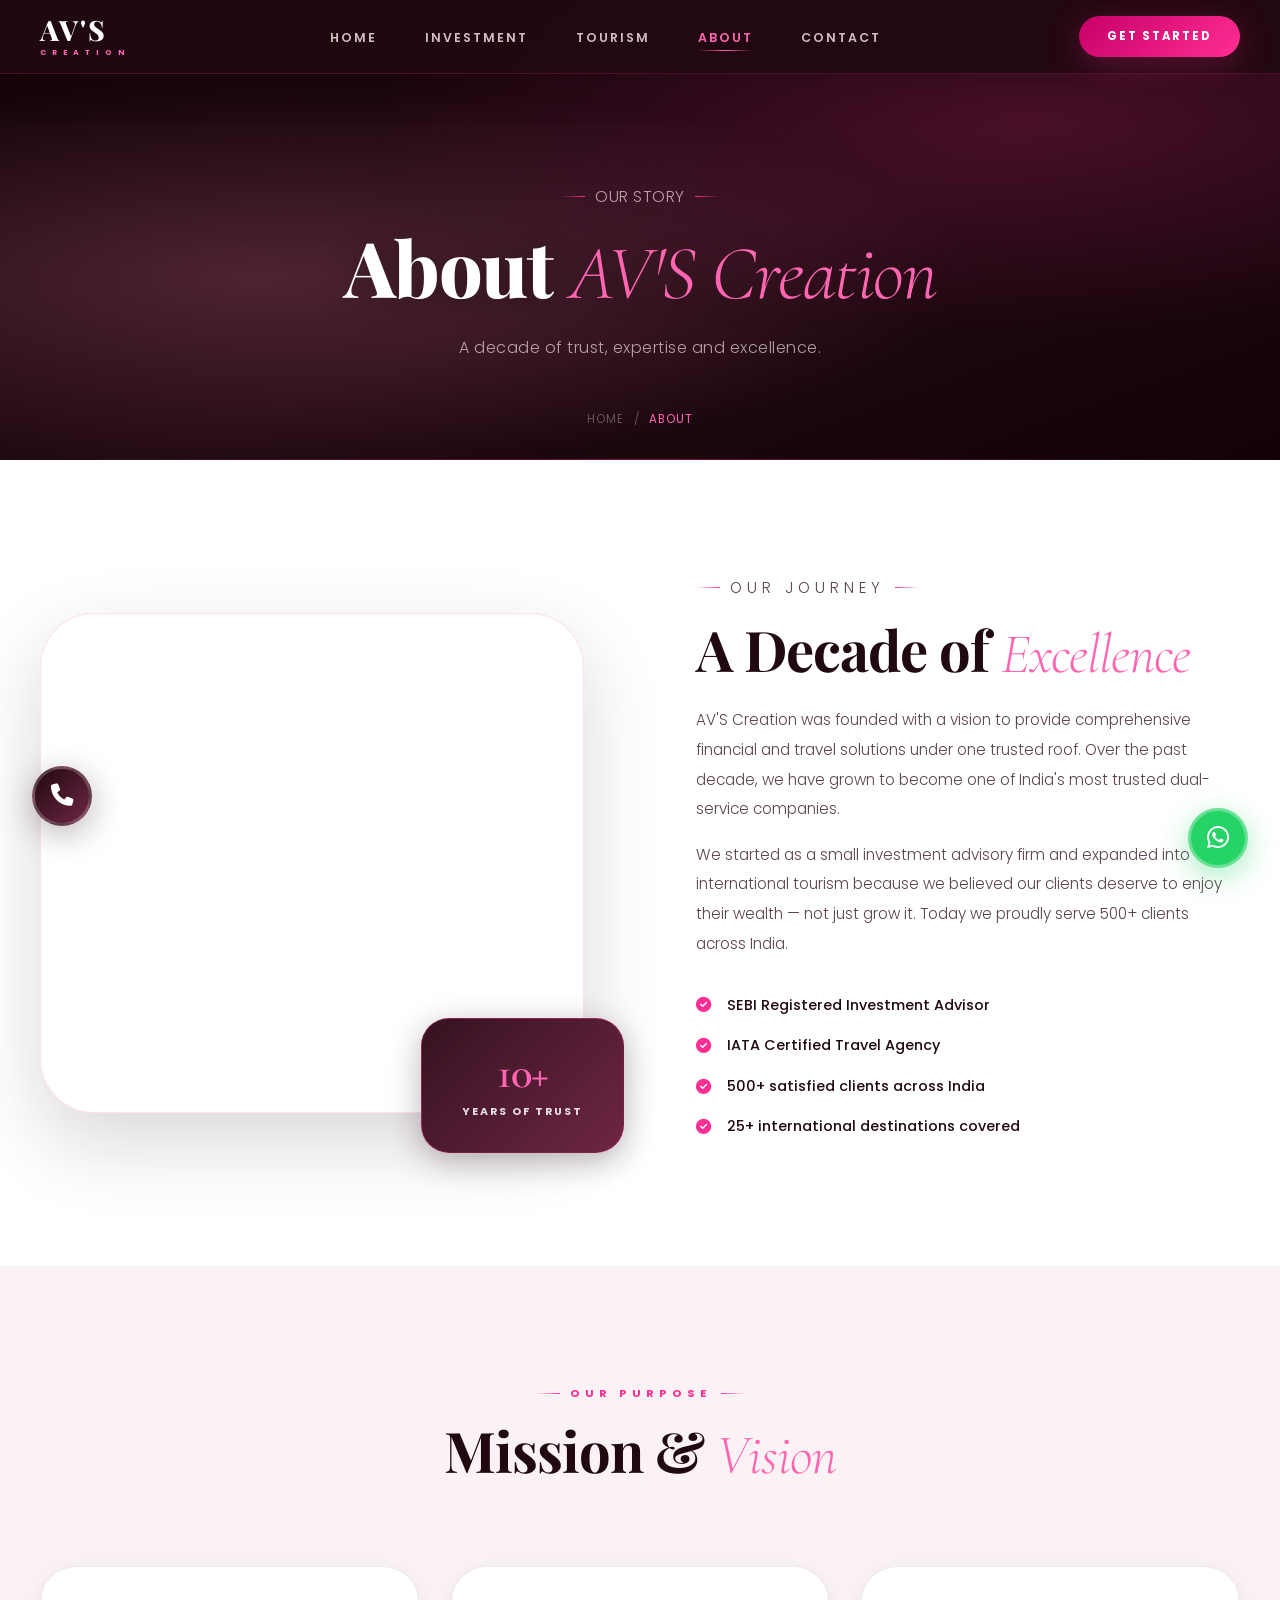
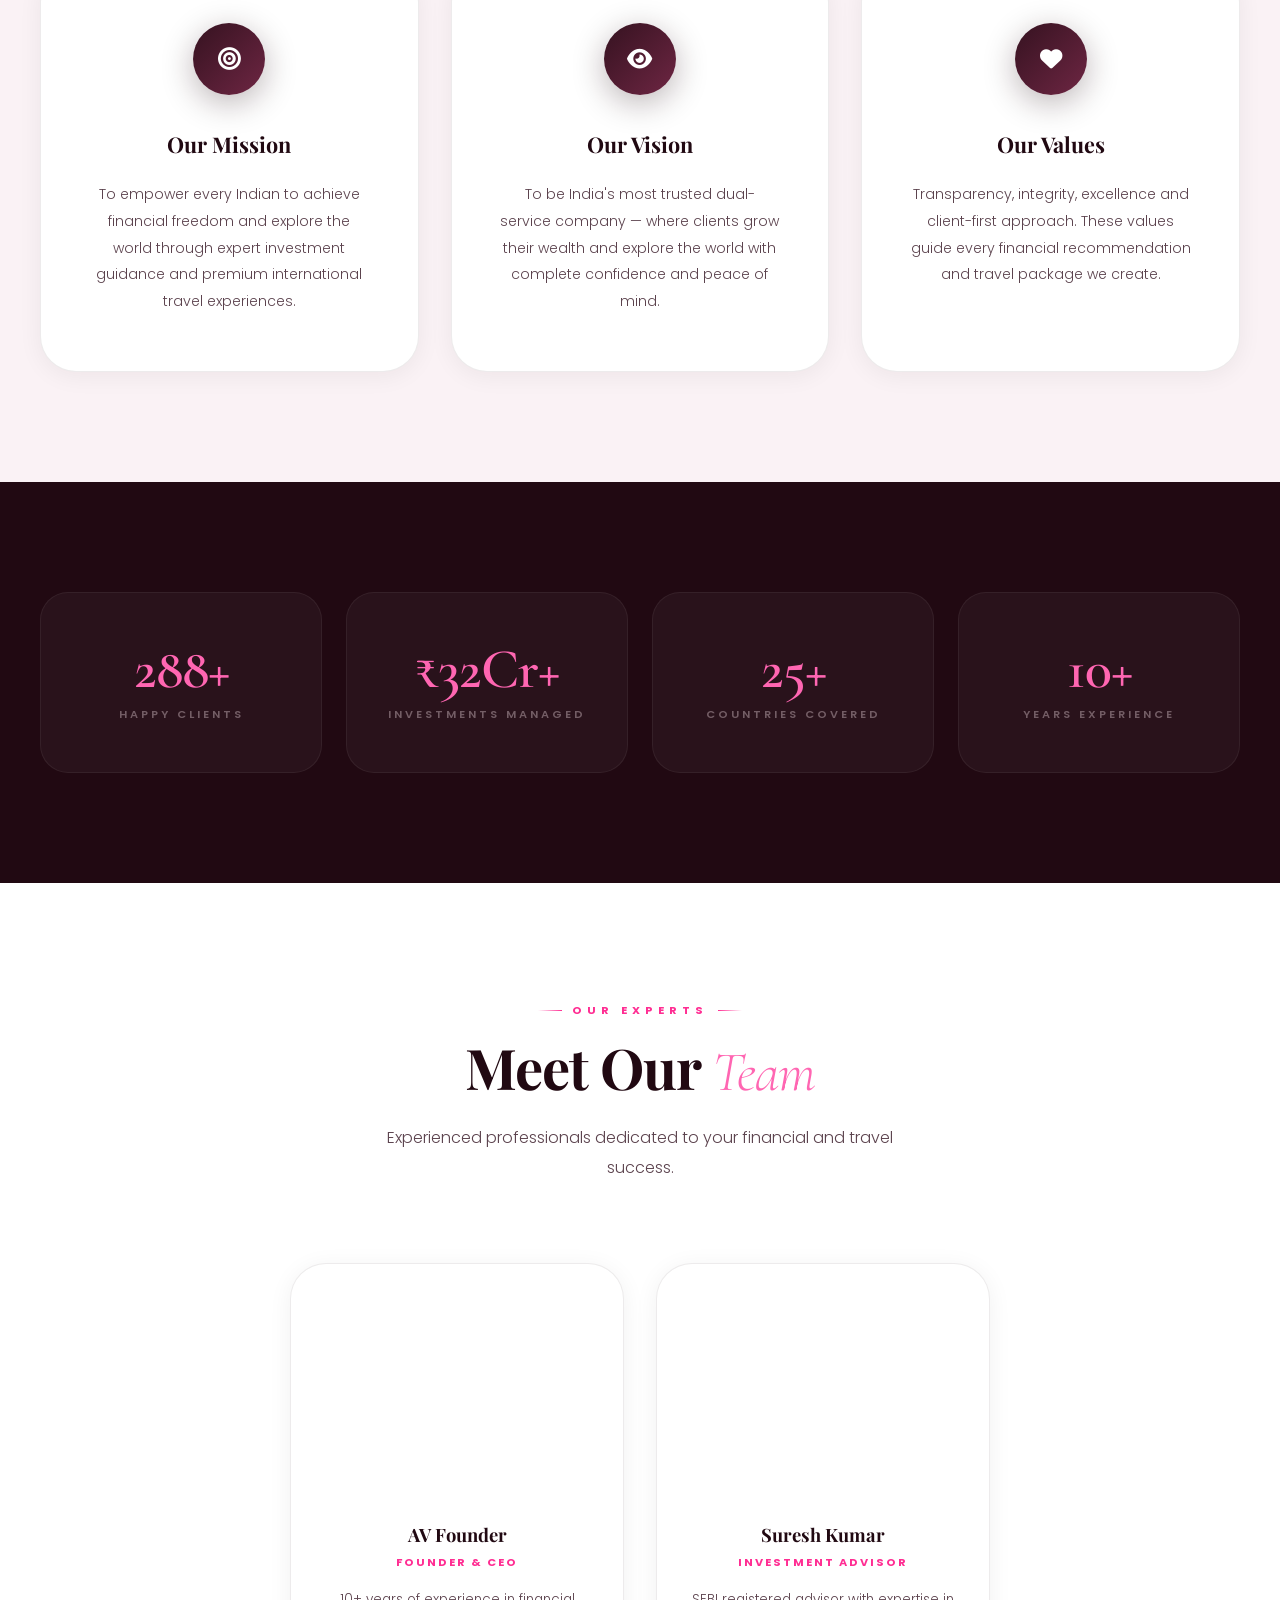
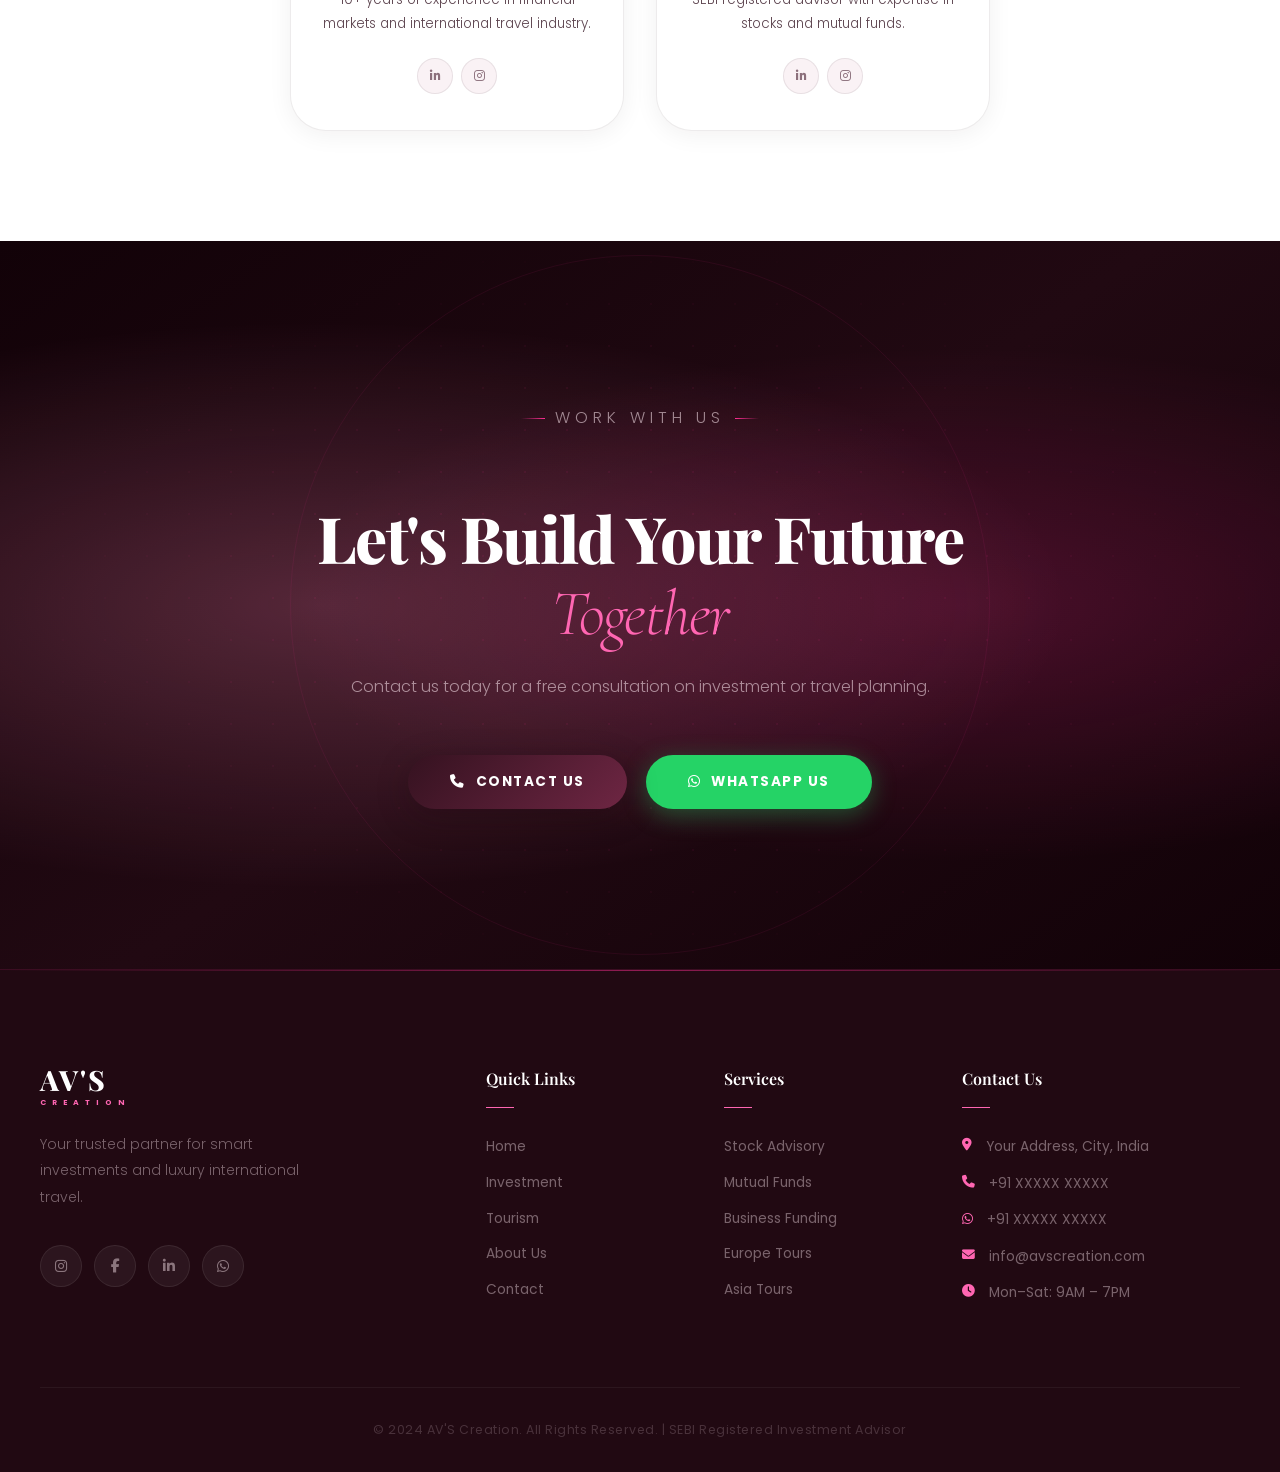
==== commit 3a549047: "Update about.html" ====
--- a/about.html
+++ b/about.html
@@ -53,9 +53,14 @@
         <div class="container">
             <div class="two-col">
                 <div class="two-col-img">
-                    <div class="img-placeholder about-placeholder">
-                        <i class="fas fa-building"></i>
-                    </div>
+
+                    <!-- ============================================ -->
+                    <!-- IMAGE 11: ABOUT STORY IMAGE                 -->
+                    <!-- PASTE YOUR about-story.jpg LINK BELOW       -->
+                    <!-- ============================================ -->
+                    <div class="img-placeholder about-placeholder" style="background-image: url('https://i.ibb.co/MDmbVfdM/ABOUT-STORY.jpg'); background-size: cover; background-position: center;">
+                    </div>
+
                     <div class="experience-badge">
                         <h3>10+</h3>
                         <p>Years of Trust</p>
@@ -146,7 +151,7 @@
         </div>
     </section>
 
-    <!-- TEAM -->
+    <!-- TEAM - ONLY 2 MEMBERS -->
     <section class="section">
         <div class="container">
             <div class="section-header">
@@ -154,10 +159,15 @@
                 <h2 class="section-title">Meet Our <em>Team</em></h2>
                 <p class="section-desc">Experienced professionals dedicated to your financial and travel success.</p>
             </div>
-            <div class="team-grid">
+            <div class="team-grid" style="grid-template-columns: repeat(2, 1fr); max-width: 700px; margin: 0 auto;">
+
+                <!-- ============================================ -->
+                <!-- IMAGE 12: TEAM MEMBER 1 (Founder & CEO)     -->
+                <!-- PASTE YOUR team1.jpg LINK BELOW             -->
+                <!-- ============================================ -->
                 <div class="team-card">
-                    <div class="team-img" style="background: linear-gradient(135deg, #0A1628, #1B3A6B);">
-                        <span>AV</span>
+                    <div class="team-img" style="background-image: url('https://i.ibb.co/ZRj4GpKP/FOUNDER-AND-CEO.png
+'); background-size: cover; background-position: center;">
                     </div>
                     <div class="team-info">
                         <h3>AV Founder</h3>
@@ -169,9 +179,13 @@
                         </div>
                     </div>
                 </div>
+
+                <!-- ============================================ -->
+                <!-- IMAGE 13: TEAM MEMBER 2 (Investment Advisor)-->
+                <!-- PASTE YOUR team2.jpg LINK BELOW             -->
+                <!-- ============================================ -->
                 <div class="team-card">
-                    <div class="team-img" style="background: linear-gradient(135deg, #1B6B3A, #2ECC71);">
-                        <span>SK</span>
+                    <div class="team-img" style="background-image: url('https://i.ibb.co/G460gKdv/Max-a-Team-Member-2-Inves.png'); background-size: cover; background-position: center;">
                     </div>
                     <div class="team-info">
                         <h3>Suresh Kumar</h3>
@@ -183,13 +197,7 @@
                         </div>
                     </div>
                 </div>
-                <div class="team-card">
-                    <div class="team-img" style="background: linear-gradient(135deg, #C9A84C, #A8882E);">
-                        <span>PM</span>
-                    </div>
-                        </div>
-                    </div>
-                </div>
+
             </div>
         </div>
     </section>
